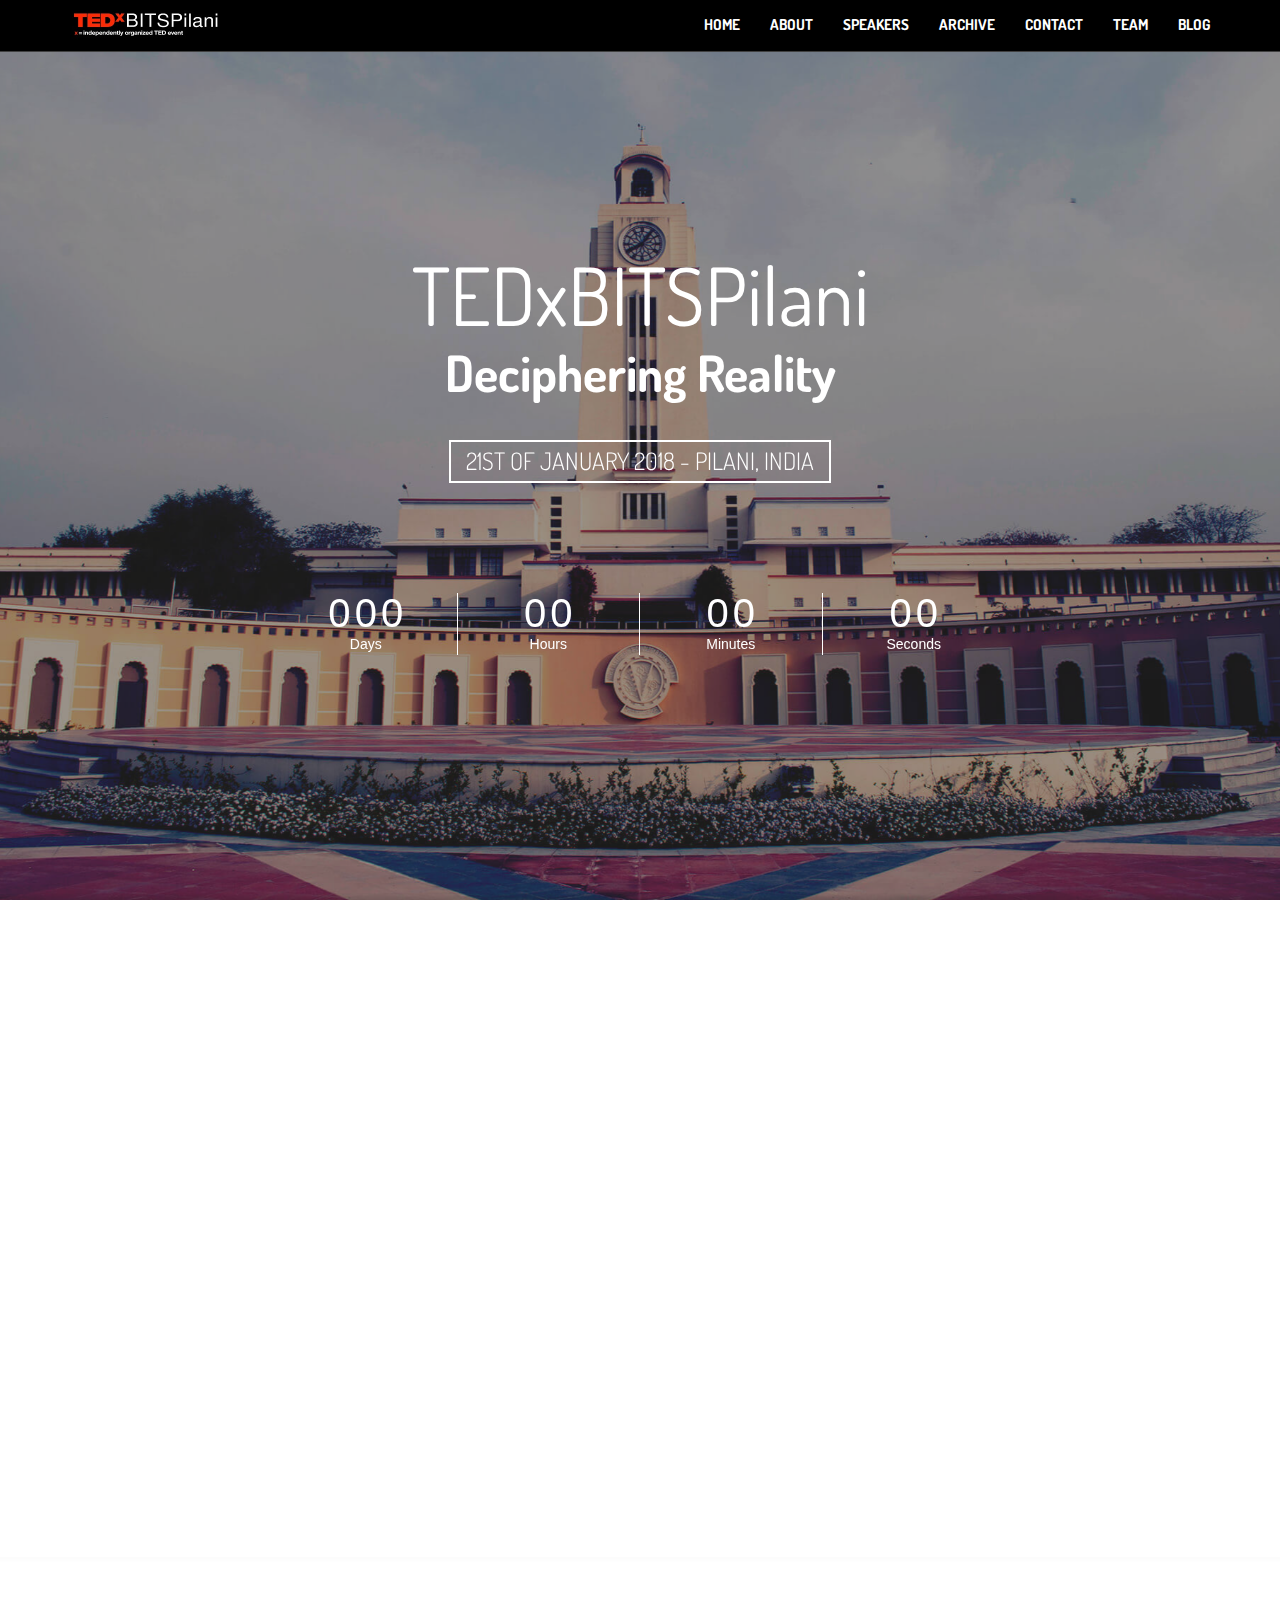
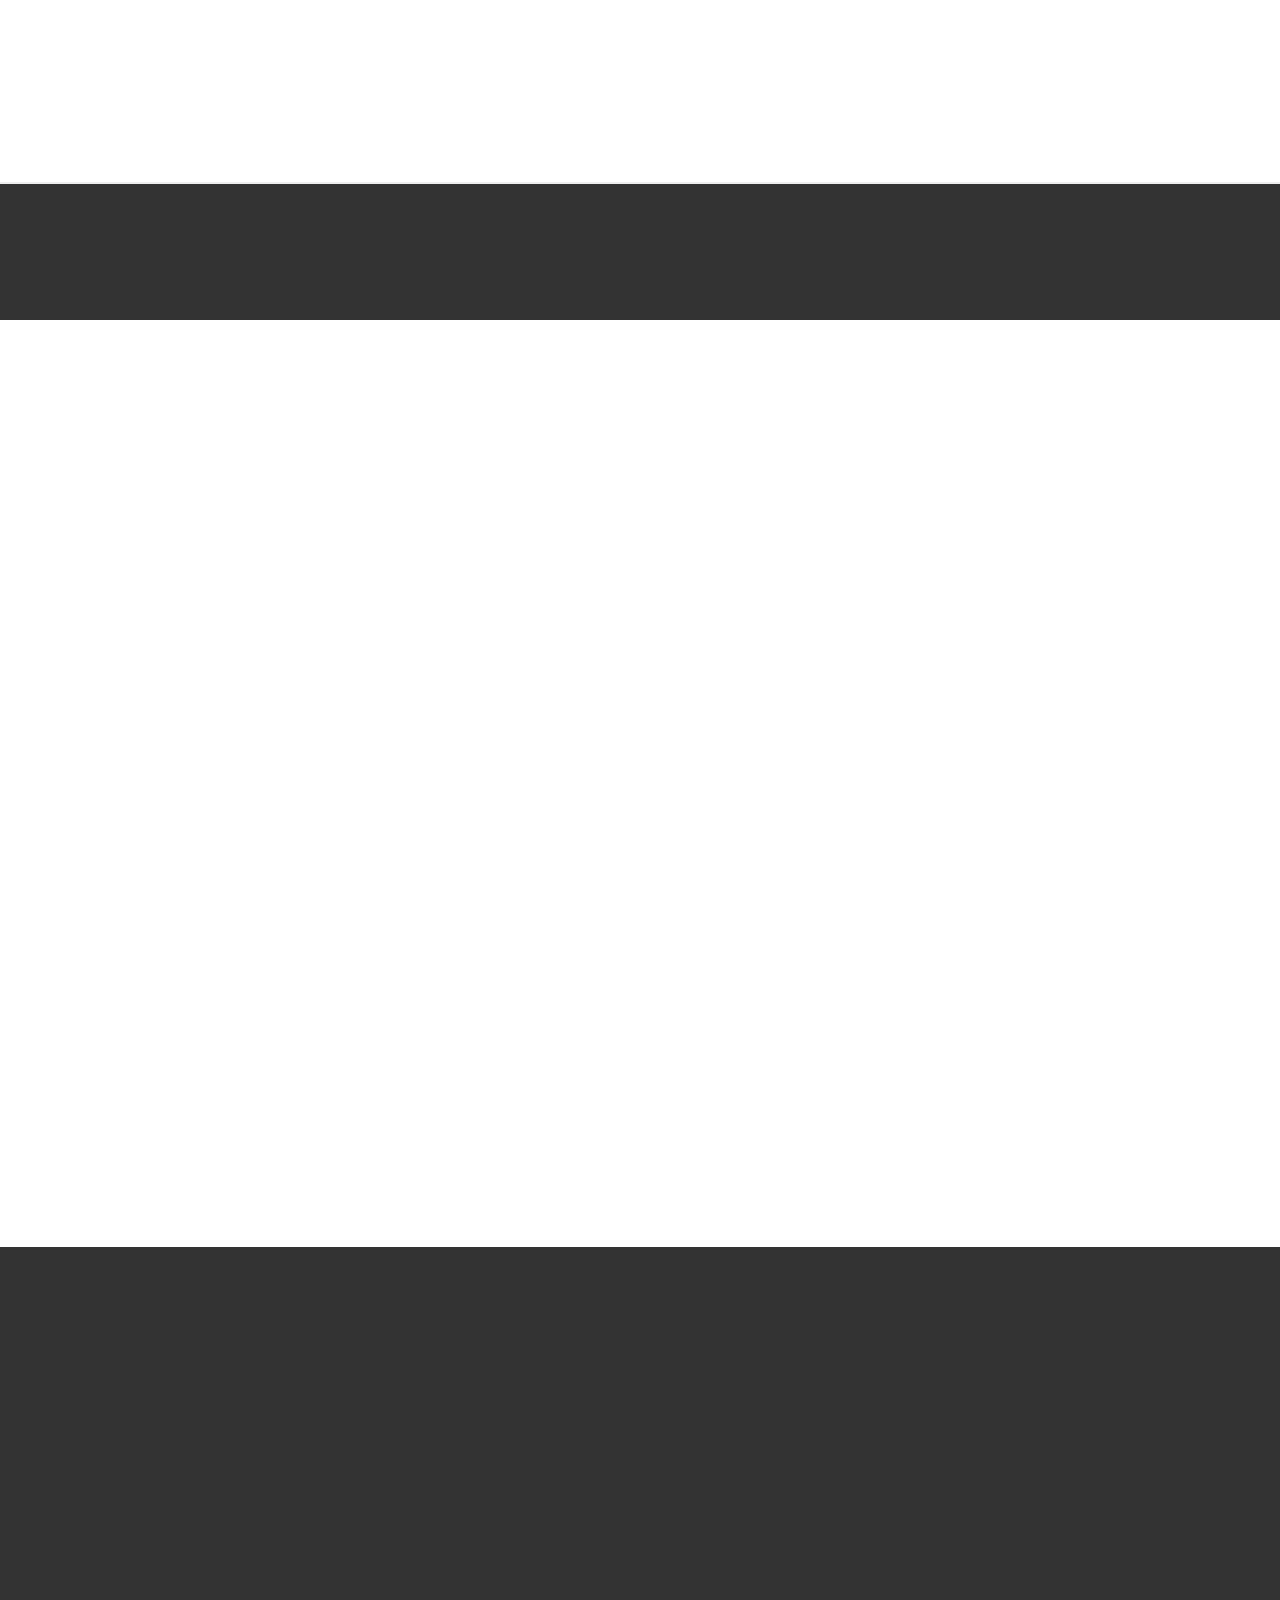
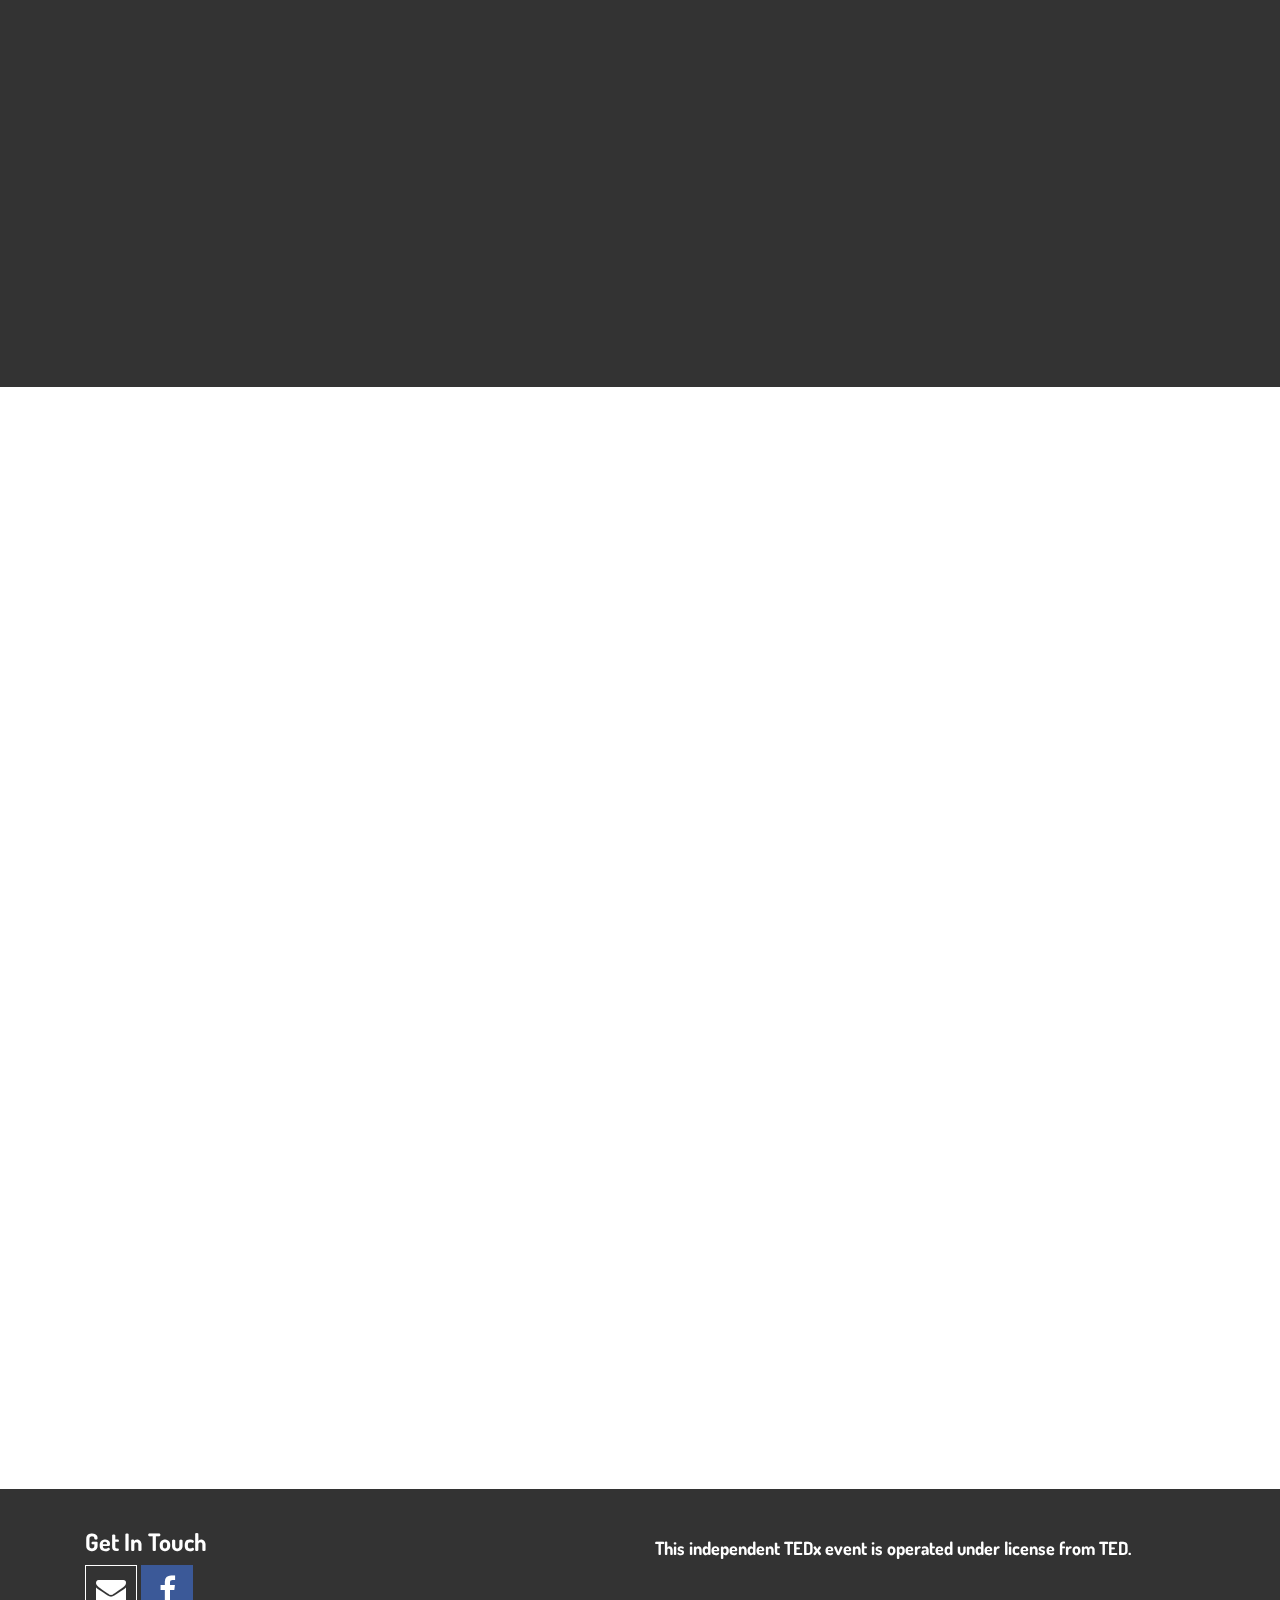
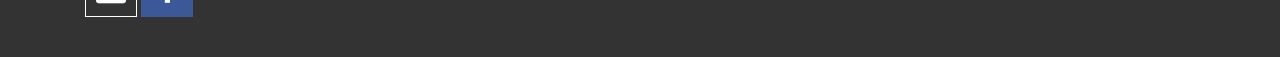
==== index.html @ f882e15c "2018" ====
<!DOCTYPE html>
<html>
<head>
    <meta charset="utf-8">
    <meta http-equiv="X-UA-Compatible" content="IE=edge">
    <title>TEDxBITSPilani</title>
    <meta name="description" content="">
    <meta name="viewport" content="width=device-width, initial-scale=1">
    <link rel="shortcut icon" href="img/favicon.ico">
    <link rel="stylesheet" href="https://maxcdn.bootstrapcdn.com/bootstrap/3.3.4/css/bootstrap.min.css">
    <link href="https://maxcdn.bootstrapcdn.com/font-awesome/4.3.0/css/font-awesome.min.css" rel="stylesheet">
    <link href='https://fonts.googleapis.com/css?family=Dosis:400,700' rel='stylesheet' type='text/css'>
    <link rel="stylesheet" type="text/css" href="css/main.css">
</head>
<body>
    <nav class="navbar navbar-inverse navbar-fixed-top">
        <div class="container">
            <div class="navbar-header">
                <button type="button" class="navbar-toggle collapsed" data-toggle="collapse" data-target="#navbar-collapse">
                    <span class="sr-only">Toggle navigation</span>
                    <span class="icon-bar"></span>
                    <span class="icon-bar"></span>
                    <span class="icon-bar"></span>
                </button>
                <a class="navbar-brand" href="#">
                    <img src="img/logo_black.jpg" alt="TEDxBITSPilani" class="logo img-responsive">
                </a>
            </div>
            <div class="collapse navbar-collapse" id="navbar-collapse">
                <ul class="nav navbar-nav navbar-right">
                    <li>
                        <a href="#home" data-scroll>HOME</a>
                    </li>
                    <li>
                        <a href="#schedule" data-scroll>ABOUT</a>
                    </li>
                    <li>
                        <a href="#speakers" data-scroll>SPEAKERS</a>
                    </li>
                    <!--<li>
                        <a href="#sponsors" data-scroll>SPONSORS</a>
                    </li>-->
                    <li>
                        <a href="#archive" data-scroll>ARCHIVE</a>
                    </li>
                    <li>
                        <a href="#contact" data-scroll>CONTACT</a>
                    </li>
                    <li>
                        <a href="#team" data-scroll>TEAM</a>
                    </li>
                    <li>
                        <a href="https://www.tedxbitspilani.com/blog/" target="_blank">BLOG</a>
                    </li>
                   <!--           Social Buttons in Nav
                    <li>
                        <a href="https://www.facebook.com/tedxbitspilani/" target="_blank">
                            <i class="fa fa-facebook"></i>
                        </a>
                    </li>
                    <li>
                        <a href="#">
                            <i class="fa fa-envelope"></i>
                        </a>
                    </li>
                    <li>
                        <a href="#">
                            <i class="fa fa-twitter"></i>
                        </a>
                    </li>
                    <li>
                        <a href="#">
                            <i class="fa fa-linkedin"></i>
                        </a>
                    </li>
                    <li>
                        <a href="#">
                            <i class="fa fa-google-plus"></i>
                        </a>
                    </li> -->
               
            </ul>
        </div>
    </div>
</nav>
<header id="home">
    <div class="background-image" style="background-image: url(img/bg.jpg);"></div>
    <div class="home-content text-center">
        <div class="container">
            <h1 class="event-name wow fadeInDown">TEDxBITSPilani</h1>
            <h2 class=" wow fadeInDown" style="font-size: 5rem">Deciphering Reality</h2>
            <h3 class="event-details wow fadeInUp">21ST OF JANUARY 2018 - PILANI, INDIA</h3>
            <div id="countdown" class="col-xs-12 col-sm-8 col-sm-offset-2 wow fadeInUp" data-wow-delay="1s" data-day="22" data-month="01" data-year="2017">
                <div class="days col-xs-3">
                    <div class="digit">0</div>
                    <div class="digit">0</div>
                    <div class="digit">0</div>
                    <span class="title">Days</span>
                </div>
                <div class="hours col-xs-3">
                    <div class="digit">0</div>
                    <div class="digit">0</div>
                    <span class="title">Hours</span>
                </div>
                <div class="minutes col-xs-3">
                    <div class="digit">0</div>
                    <div class="digit">0</div>
                    <span class="title">Minutes</span>
                </div>
                <div class="seconds col-xs-3">
                    <div class="digit">0</div>
                    <div class="digit">0</div>
                    <span class="title">Seconds</span>
                </div>
            </div>
        </div>
    </div>
</header>
<section id="schedule">
    <div class="container">
        <div class="col-sm-6">
            <h1 class="wow fadeInUp">Blank Canvas</h1>
            <p class="host-words wow fadeInUp">Life is a canvas, where shades from different palettes meet into a concrete painting. Every person&rsquo;s life was earlier a blank paper, waiting to be filled by his actions. It is this blank canvas, which allows a person to think freely about what he wants to achieve in life, how much he wants to succeed and how colourful he wants his life&rsquo;s picture to be. The whites of this paper help a person organise a channel of thoughts, an ocean of beliefs; what we believe to be &lsquo;Ideas worth Sharing&rsquo;!</p>
            </div>
            <div class="col-sm-6 wow fadeInUp">
                <div role="tabpanel">
                    <ul class="nav nav-tabs" role="tablist" id="schedule-tabs">
                        <li role="presentation" class="active">
                            <a href="#ted" aria-controls="ted" role="tab" data-toggle="tab">TED</a>
                        </li>
                        <li role="presentation">
                            <a href="#tedx" aria-controls="tedx" role="tab" data-toggle="tab">TEDx</a>
                        </li>
                        <li role="presentation">
                            <a href="#tedxbits" aria-controls="tedxbits" role="tab" data-toggle="tab">TEDxBITSPilani</a>
                        </li>
                    </ul>
                    <div class="tab-content">
                        <div role="tabpanel" class="tab-pane fade in active" id="ted">
                            <div class="schedule">
                                <p>TED is a non-profit organization devoted to Ideas worth Spreading, usually in the form of short, powerful talks (18 minutes or less) which can be described as &ldquo;the ultimate brain spa&rdquo;. TED began in 1984 as a conference where Technology, Entertainment and Design converged, and today covers almost all topics &mdash; in more than 100 languages. </p>
                                <p>TED is a nonprofit organization devoted to Ideas Worth Spreading. Started as a four-day conference in California 26 years ago, TED has grown to support those world-changing ideas with multiple initiatives. At TED, the world&rsquo;s leading thinkers and doers are asked to give the talk of their lives in 18 minutes. Talks are then made available, free, at TED.com. TED speakers have included Bill Gates, Jane Goodall, Elizabeth Gilbert, Sir Richard Branson, Benoit Mandelbrot, Philippe Starck, Ngozi Okonjo-Iweala, Isabel Allende and former UK Prime Minister Gordon Brown. Two major TED events are held each year: The TED Conference takes place every spring in Long Beach, California (along with a parallel conference, TEDActive, in Palm Springs), and TEDGlobal is held each summer in Edinburgh, Scotland.
                                </p>
                                <p>TED&rsquo;s media initiatives include TED.com, where new TEDTalks are posted daily; the new TED Conversations, enabling broad conversations among TED fans; and the Open Translation Project, which provides subtitles and interactive transcripts as well as the ability for any TEDTalk to be translated by volunteers worldwide.
                                </p>
                                <p>TED has established the annual <a target="_blank" href="https://www.ted.com/participate/ted-prize">TED Prize</a>
                                    , where exceptional individuals with a wish to change the world are given the opportunity to put their wishes into action; TEDx, which offers individuals or groups a way to host local, self-organized events around the world; and the TED Fellows program, helping world-changing innovators from around the globe to become part of the TED community and, with its help, amplify the impact of their remarkable projects and activities.
                                </p>
                                <p>
                                    For information about TED&rsquo;s upcoming conferences, visit <a target="_blank" href="http://www.ted.com/registration">TED</a>
                                </p>
                                <p>
                                    Follow TED on Twitter at <a target="_blank" href="http://twitter.com/TEDTalks">Twitter</a>
                                    , or on Facebook at <a target="_blank" href="http://www.facebook.com/TED">Facebook</a>
                                </p>
                            </div>
                        </div>
                        <div role="tabpanel" class="tab-pane fade" id="tedx">
                            <div class="schedule">
                                <p>In the spirit of ideas worth spreading, TEDx is a program of local, self-organized events that bring people together to share a TED-like experience. At a TEDx event, TEDTalks video and live speakers combine to spark deep discussion and connection in a small group. These local, self-organized events are branded TEDx, where x = independently organized TED event. The TED Conference provides general guidance for the TEDx program, but individual TEDx events are self-organized. </p>
                                <p>TEDx was created in the spirit of TED's mission, "ideas worth spreading." It supports independent organizers who want to create a TED-like event in their own community. These local, self-organized events are branded TEDx, where x = independently organized TED event.
                                </p>
                                <p>At TEDx events, a screening of TED Talks videos &mdash; or a combination of live presenters and TED Talks videos &mdash; sparks deep conversation and connections at the local level. TEDx events are planned and coordinated independently, under a free license granted by TED.
                                </p>
                                <p>TEDx events are non-profit, but may use an admission fee or commercial sponsorship to cover costs. Similarly, speakers are not paid. They must also relinquish the copyrights to their materials, which TED may edit and distribute under a Creative Commons license.
                                </p>
                            </div>
                        </div>
                        <div role="tabpanel" class="tab-pane fade" id="tedxbits">
                            <div class="schedule">
                                <p>TEDxBITSPilani is an event that aims to broadcast and organize numerous TED talks at BITS Pilani. The event aims at celebrating the mission of TED &ndash; &lsquo;Ideas worth Spreading&rsquo; at Pilani campus of BITS Pilani. We believe ideas have the power to change attitudes, lives and ultimately, the world.
                                </p>
                                <p>The Birla Institute of Technology &amp;Science, BITS Pilani is an all-India Institute for higher education. The primary motive of BITS is to "train young men and women able and eager to create and put into action such ideas, methods, techniques and information". BITS Pilani offers degrees in engineering, sciences, technology, pharmacy, management and humanities. It is widely known as the best private engineering institute of India.
                                </p>
                                <p>TEDxBITSPilani is an event that aims to broadcast and organize numerous TED talks at BITS Pilani. The event aims at celebrating the mission of TED &ndash; &lsquo;Ideas worth Spreading&rsquo; at Pilani campus of BITS Pilani. We believe ideas have the power to change attitudes, lives and ultimately, the world. We aim to provide a platform that brings together people from all walks of life under one roof.
                                </p>
                                <p>For updates regarding TEDxBITSPilani, visit us on <a href="https://www.facebook.com/tedxbitspilani/" target="_blank">Facebook</a></p>
                            </div>
                        </div>
                    </div>
                </div>
            </div>
        </div>
    </section>
    <section id="speakers" class="speakers">
        <div class="container">
            <div class="row">
                <div class="col-sm-12 text-center">
                    <h1 class="wow fadeInUp">Speakers</h1>
                </div>
            </div>
            <div class="row speakers-content">

<!--<h2 class="wow fadeInUp">To be Announced Soon</h2>-->
                
                

            </div>
        </div>
        <!-- Modal -->
        <div class="modal fade" id="speakerModal" role="dialog">
            <div class="modal-dialog">
                <!-- Modal content-->
                <div class="modal-content">
                    <div class="modal-header">
                        <button type="button" class="close" data-dismiss="modal">&times;</button>
                        <h2 class="modal-title"></h2>
                        <h4 class="modal-desg text-center"></h4>
                    </div>
                    <div class="modal-body">
                        <img class="modal-image img-responsive" src="" />
                        <p class="modal-desc"></p>
                    </div>
                    <div class="modal-footer"></div>
                </div>
            </div>
        </div>
    </section>
    <!--<section id="sponsors" class="sponsors">
        <div class="container">
            <div class="col-sm-12 text-center">
                <h1 class="wow fadeInUp">Sponsors</h1>
            </div>
            <br>
            <br>
            <div class="col-sm-10 col-sm-offset-1">
                <div class="col-sm-4 col-xs-12 supporter wow bounceIn">
                    <a href="http://www.schneider-electric.co.in/en/" target="_blank">
                        <img src="img/sponsors/se.png" alt="Schneider Electric" class="img-responsive">
                    </a>
                        <span class="col-xs-12 hidden-xs bottom-align-text">Silver Sponsor</span>
                </div>
                <div class="col-sm-4 col-xs-12 supporter wow bounceIn" data-wow-delay="0.2s">
                    <a href="http://ambergroupindia.com/" target="_blank">
                        <img src="img/sponsors/amber.png" alt="Amber Groups" class="img-responsive">
                    </a>
                        <span class="col-xs-12 hidden-xs bottom-align-text">Gold Sponsor</span>
                </div>
                <div class="col-sm-4 col-xs-12 supporter wow bounceIn" data-wow-delay="0.2s">
                    <a href="http://www.almondzglobal.com/" target="_blank">
                        <img src="img/sponsors/almondz.png" alt="Almondz Global" class="img-responsive">
                    </a>
                    <span class="col-xs-12 hidden-xs bottom-align-text">Silver Sponsor</span>
                </div>
                <div class="col-sm-4 col-xs-12 supporter wow bounceIn" data-wow-delay="0.2s">
                    <a href="https://www.instagram.com/candyshelves/" target="_blank">
                        <img src="img/sponsors/eyecandy.jpg" alt="Eyecandy" class="img-responsive">
                    </a>
                    <span class="col-xs-12 hidden-xs bottom-align-text">Gift Partner</span>
                </div>
                <div class="col-sm-4 col-xs-12 supporter wow bounceIn" data-wow-delay="0.2s">
                    <a href="http://www.bits-oasis.org/" target="_blank">
                        <img src="img/sponsors/outp.png" alt="Oasis, BITS Pilani" class="img-responsive">
                    </a>
                    <span class="col-xs-12 hidden-xs bottom-align-text">Outreach Partner</span>
                </div>
                <div class="col-sm-4 col-xs-12  supporter wow bounceIn" data-wow-delay="0.2s">
                    <a href="http://www.inkmar.com/" target="_blank">
                        <img src="img/sponsors/inkmar.png" alt="Econotize" class="img-responsive">
                    </a>
                    <span class="col-xs-12 hidden-xs bottom-align-text">Merchandise Partner</span>
                </div>
                <div class="col-sm-4 col-xs-12 supporter wow bounceIn" data-wow-delay="0.2s">
                    <a href="http://www.yuvaandtu.com/#Events" target="_blank">
                        <img src="img/sponsors/yuvaan.jpg" alt="Yuvaan" class="img-responsive">
                    </a>
                    <span class="col-xs-12 hidden-xs bottom-align-text">Outreach Partner</span>
                </div>
                <div class="col-sm-4 col-xs-12  supporter wow bounceIn" data-wow-delay="0.2s">
                    <a href="" target="_blank">
                        <img src="img/sponsors/el.png" alt="Econotize" class="img-responsive">
                    </a>
                    <span class="col-xs-12 hidden-xs bottom-align-text">Outreach Partner</span>
                </div>
                <div class="col-sm-4 col-xs-12 supporter wow bounceIn" data-wow-delay="0.2s">
                    <a href="https://edurev.in/" target="_blank">
                        <img src="img/sponsors/edurev.png" alt="Edurev" class="img-responsive">
                    </a>
                    <span class="col-xs-12 hidden-xs bottom-align-text">Outreach Partner</span>
                </div>
                <div class="col-sm-4 col-sm-offset-4 col-xs-12 supporter wow bounceIn" data-wow-delay="0.2s">
                    <a href="http://dubeat.com/" target="_blank">
                        <img src="img/sponsors/dubeat.png" alt="Edurev" class="img-responsive">
                    </a>
                    <span class="col-xs-12 hidden-xs bottom-align-text">Online Media Partner</span>
                </div>
            </div>
            <h4 class="text-center col-xs-12 wow fadeInUp">
                Interested in becoming sponsor? <a href="#contact" data-scroll>Get in touch</a>
            </h4>
        </div>
    </section>-->
    <section id="archive" class="archive">
        <div class="archive-header">
            <div class="container">
                <div class="row">
                    <div class="col-sm-12 text-center">
                        <h1 class="wow fadeInUp">Archive - TEDxBITSPilani 2016</h1>
                    </div>
                </div>
            </div>
        </div>
        <div class="container">
            <div class="row archive-box wow fadeInUp">
                <div role="tabpanel">
                    <ul class="nav nav-tabs" role="tablist" id="schedule-tabs">
                        <li role="presentation" class="active">
                            <a href="#py-speakers" aria-controls="py-speakers" role="tab" data-toggle="tab">Speakers</a>
                        </li>
                        <li role="presentation">
                            <a href="#py-sponsors" aria-controls="py-sponsors" role="tab" data-toggle="tab">Sponsors</a>
                        </li>
                        <li role="presentation">
                            <a href="#py-gallery" aria-controls="py-gallery" role="tab" data-toggle="tab">Gallery</a>
                        </li>
                    </ul>
                    <div class="tab-content">
                        <div role="tabpanel" class="tab-pane fade in active" id="py-speakers">
                            <div class="schedule">
                                <div class="row py-speakers">
                                    <div class="col-sm-2 col-sm-offset-1">
                                        <div class="py-speakers-box-img wow zoomIn">
                                            <img class="img-responsive" src="img/archive/1.jpg">
                                        </div>
                                        <h4>Dr Isher Alluhwalia</h4>
                                        <div class="py-speakers-box-content">
                                            Economist<br>
                                            Writer
                                        </div>
                                    </div>
                                    <div class="col-sm-2">
                                        <div class="py-speakers-box-img wow zoomIn">
                                            <img src="img/archive/2.jpg" class="img-responsive">
                                        </div>
                                        <h4>Samay Kohli</h4>
                                        <div class="py-speakers-box-content">
                                            CEO, Grey Orange<br>
                                            Robotics
                                        </div>
                                    </div>
                                    <div class="col-sm-2">
                                        <div class="py-speakers-box-img wow zoomIn">
                                            <img src="img/archive/3.jpg" class="img-responsive">
                                        </div>
                                        <h4>Anuradha Prabhudesai</h4>
                                        <div class="py-speakers-box-content">
                                            Founder Lakshya<br>
                                        </div>
                                    </div>
                                    <div class="col-sm-2">
                                        <div class="py-speakers-box-img wow zoomIn">
                                            <img src="img/archive/4.png" class="img-responsive">
                                        </div>
                                        <h4>Anand Bansode</h4>
                                        <div class="py-speakers-box-content">
                                            Mountaineer<br>
                                            Social Worker
                                        </div>
                                    </div>
                                    <div class="col-sm-2">
                                        <div class="py-speakers-box-img wow zoomIn">
                                            <img src="img/archive/5.jpg" class="img-responsive">
                                        </div>
                                        <h4>Mani Shankar</h4>
                                        <div class="py-speakers-box-content">
                                            Acclaimed Director<br>
                                        </div>
                                    </div>
                                </div>
                                <div class="row py-speakers">
                                    <div class="col-sm-2 col-sm-offset-2">
                                        <div class="py-speakers-box-img wow zoomIn">
                                            <img src="img/archive/6.jpg" class="img-responsive">
                                        </div>
                                        <h4>Kavita Kapoor</h4>
                                        <div class="py-speakers-box-content">
                                            Philanthropist<br>
                                            Software Designer
                                        </div>
                                    </div>
                                    <div class="col-sm-2">
                                        <div class="py-speakers-box-img wow zoomIn">
                                            <img src="img/archive/7.jpg" class="img-responsive">
                                        </div>
                                        <h4>Anil Sinha</h4>
                                        <div class="py-speakers-box-content">
                                            Renowned Designer<br>
                                            Veteran Educator
                                        </div>
                                    </div>
                                    <div class="col-sm-2">
                                        <div class="py-speakers-box-img wow zoomIn">
                                            <img src="img/archive/9.jpg" class="img-responsive">
                                        </div>
                                        <h4>Rita Aggarwal</h4>
                                        <div class="py-speakers-box-content">
                                            Social Worker<br>
                                            Pysche Expert
                                        </div>
                                    </div>
                                    <div class="col-sm-2">
                                        <div class="py-speakers-box-img wow zoomIn">
                                            <img src="img/archive/10.jpg" class="img-responsive">
                                        </div>
                                        <h4>Krishnan Ganesh</h4>
                                        <div class="py-speakers-box-content">
                                            Serial Entrepreneur<br>
                                            turned Investor
                                        </div>
                                    </div>
                                </div>
                            </div>
                        </div>
                        <div role="tabpanel" class="tab-pane fade" id="py-sponsors">
                            <div class="schedule">
                                <div class="row py-sponsors">
                                    <div class="col-sm-4 col-sm-offset-2">
                                        <div class="py-sponsors-box-img">
                                            <img src="img/archive/Amul.jpg" class="img-responsive">
                                        </div>
                                        <h4>Title Sponsor</h4>
                                    </div>
                                    <div class="col-sm-4">
                                        <div class="py-sponsors-box-img">
                                            <img src="img/archive/isobar.png" class="img-responsive" style="width:230px">
                                        </div>
                                        <h4>Co-Title Sponsor</h4>
                                    </div>
                                </div>
                                <div class="row py-sponsors">
                                    <div class="col-sm-4">
                                        <div class="py-sponsors-box-img">
                                            <img src="img/archive/bitsaa.jpg" class="img-responsive">
                                        </div>
                                        <h4>Gold Sponsor</h4>
                                    </div>
                                    <div class="col-sm-4">
                                        <div class="py-sponsors-box-img">
                                            <img src="img/archive/luminous.jpg" class="img-responsive">
                                        </div>
                                        <h4>Silver Sponsor</h4>
                                    </div>
                                    <div class="col-sm-4">
                                        <div class="py-sponsors-box-img">
                                            <img src="img/archive/gigawatt.png" class="img-responsive">
                                        </div>
                                        <h4>Bronze Sponsor</h4>
                                    </div>
                                </div>
                            </div>
                        </div>
                        <div role="tabpanel" class="tab-pane fade" id="py-gallery">
                            <div class="container py-gallery">
                                <div id="imgSlider" class="carousel slide" data-ride="carousel">
                                    <ol class="carousel-indicators">
                                        <li data-target="#imgSlider" data-slide-to="0" class="active"></li>
                                        <li data-target="#imgSlider" data-slide-to="1"></li>
                                        <li data-target="#imgSlider" data-slide-to="2"></li>
                                        <li data-target="#imgSlider" data-slide-to="3"></li>
                                        <li data-target="#imgSlider" data-slide-to="4"></li>
                                        <li data-target="#imgSlider" data-slide-to="5"></li>
                                        <li data-target="#imgSlider" data-slide-to="6"></li>
                                        <li data-target="#imgSlider" data-slide-to="7"></li>
                                    </ol>
                                    <div class="carousel-inner" role="listbox">
                                        
                                    </div>
                                    <a class="left carousel-control" href="#imgSlider" role="button" data-slide="prev">
                                        <span class="glyphicon glyphicon-chevron-left" aria-hidden="true"></span>
                                        <span class="sr-only">Previous</span>
                                    </a>
                                    <a class="right carousel-control" href="#imgSlider" role="button" data-slide="next">
                                        <span class="glyphicon glyphicon-chevron-right" aria-hidden="true"></span>
                                        <span class="sr-only">Next</span>
                                    </a>
                                </div>
                            </div>
                        </div>
                    </div>
                </div>
            </div>
        </div>
    </section>
    <section id="contact" class="contact">
        <div class="container">
            <div class="col-sm-12">
                <h1 class="wow fadeInUp">Contact</h1>
                <br>
            </div>
            <form>
                <div class="col-sm-6">
                    <div class="form-group wow fadeInUp">
                        <input type="text" class="form-control" name="name" placeholder="Name" id="cname" required>
                    </div>
                    <div class="form-group wow fadeInUp">
                        <input type="email" class="form-control" name="email" placeholder="Email" id="cemail" required>
                    </div>
                    <div class="form-group wow fadeInUp">
                        <input type="tel" class="form-control" name="phone" placeholder="Phone" id="cno" required>
                    </div>
                    <div class="form-group wow fadeInUp">
                        <textarea class="form-control" name="message" placeholder="Message" rows="5" id="cmessage" required></textarea>
                    </div>
                    <button type="button" class="form-group btn btn-default wow fadeInUp" id="submitButton">
                        SUBMIT <i class="fa fa-paper-plane-o"></i>
                    </button>
                    <div class="form-group">
                        <div class="alert alert-success">
                            <strong>Success!</strong> Thank You!
                        </div>
                        <div class="alert alert-info">
                            <strong>Alert!</strong> Fields can't be empty.
                        </div>
                        <div class="alert alert-warning">
                            <strong>Error!</strong> Some error occured. Please try again.
                        </div>
                    </div>
                    <div class="form-group wow fadeInUp">
                        <i class="fa fa-phone"></i> or Call Us: +91 9717168532
                    </div>
                </div>
            </form>
        </div>
        <div class="event-map wow fadeIn" data-latitude="28.3639812" data-longitude="75.586978">
            <div class="info text-center wow bounceIn">
                <h3>BITS Pilani - Pilani Campus</h3>
                <p>
                    Vidya Vihar, Pilani Road<br>Pilani, Rajasthan 333031
                </p>
            </div>
            <div id="map" class="map"></div>
        </div>
    </section>
    <section id="team" class="team">
        <div class="container">
            <div class="row">
                <div class="col-sm-12 text-center">
                    <h1 class="wow fadeInUp">Team</h1>
                </div>
            </div>
            <div class="row">
                <div class="col-sm-4">
                    <div class="col-xs-12 team-box text-center wow fadeInUp">
                        <div class="team-box-img">
                            <img class="img-responsive" src="img/team/prerna.jpg">
                        </div>
                        <h3>Prerna Bhatia</h3>
                        <div class="team-box-content">
                            Licensee<br>
                            Email: prgbhatia7396@gmail.com<br>
                            Phone: +91 7073506131
                        </div>
                    </div>
                </div>
                <div class="col-sm-4">
                    <div class="col-xs-12 team-box text-center wow fadeInUp">
                        <div class="team-box-img">
                            <img class="img-responsive" src="img/team/aditi.jpg">
                        </div>
                        <h3>Aditi Sinha</h3>
                        <div class="team-box-content">
                            Co Organizer<br>
                            Email: sinha.aditi1002@gmail.com<br>
                            Phone: +91 9928086877
                        </div>
                    </div>
                </div>
                <div class="col-sm-4">
                    <div class="col-xs-12 team-box text-center wow fadeInUp">
                        <div class="team-box-img">
                            <img class="img-responsive" src="img/team/amrit.jpg">
                        </div>
                        <h3>Amrit Kochar</h3>
                        <div class="team-box-content">
                            Co Organizer<br>
                            Email: amritkochar.007@gmail.com<br>
                            Phone: +91 9928998920
                        </div>
                    </div>
                </div>
                <div class="col-sm-3">
                    <div class="col-xs-12 team-box text-center wow fadeInUp">
                        <div class="team-box-img">
                            <img class="img-responsive" src="img/team/ajit.jpg">
                        </div>
                        <h3>Ajit Pol</h3>
                        <div class="team-box-content">
                            Curation Head<br>
                            Email: ajit.p.pol@gmail.com<br>
                            Phone: +91 9929957132
                        </div>
                    </div>
                </div>
                <div class="col-sm-3">
                    <div class="col-xs-12 team-box text-center wow fadeInUp">
                        <div class="team-box-img">
                            <img class="img-responsive" src="img/team/haroon.jpg">
                        </div>
                        <h3>Haroon Faisal</h3>
                        <div class="team-box-content">
                            Logistics Head<br>
                            Email: 19haroon96@gmail.com<br>
                            Phone: +91 9828623003
                        </div>
                    </div>
                </div>
                <div class="col-sm-3">
                    <div class="col-xs-12 team-box text-center wow fadeInUp">
                        <div class="team-box-img">
                            <img class="img-responsive" src="img/team/shivesh.jpg">
                        </div>
                        <h3>Shivesh Ganju</h3>
                        <div class="team-box-content">
                            Sponsorship Head<br>
                            Email: shiveshganju@gmail.com<br>
                            Phone: +91 9958819931
                        </div>
                    </div>
                </div>
                <div class="col-sm-3">
                    <div class="col-xs-12 team-box text-center wow fadeInUp">
                        <div class="team-box-img">
                            <img class="img-responsive" src="img/team/shrikant.jpg">
                        </div>
                        <h3>Shrikant Khandelwal</h3>
                        <div class="team-box-content">
                            Design Head<br>
                            Email: skkhandelwal29@gmail.com<br>
                            Phone: +91 9075466683
                        </div>
                    </div>
                </div>
            </div>
        </div>
    </section>
    <footer>
        <div class="container">
            <!-- <div class="col-sm-6">
                <form class="form-inline" action="#">
                    <h3>Get Our Newsletter</h3>
                    <div class="input-group">
                        <input type="email" class="form-control" placeholder="Enter email" required>
                        <span class="input-group-btn">
                            <button type="submit" class="btn btn-default">
                                SUBSCRIBE <i class="fa fa-paper-plane-o"></i>
                            </button>
                        </span>
                    </div>
                </form>
                <br>
                <br>
            </div> -->
            <div class="col-xs-6">
                <h3>Get In Touch</h3>
                <a href="mailto:bitspilanitedx@gmail.com" class="social-btn mail">
                    <i class="fa fa-envelope"></i>
                </a>
                <a href="https://www.facebook.com/tedxbitspilani/" target="_blank" class="social-btn facebook">
                    <i class="fa fa-facebook"></i>
                </a>
                <!-- <a href="#" class="social-btn twitter">
                    <i class="fa fa-twitter"></i>
                </a>
                <a href="#" class="social-btn linkedin">
                    <i class="fa fa-linkedin"></i>
                </a>
                <a href="#" class="social-btn google-plus">
                    <i class="fa fa-google-plus"></i>
                </a>
                <a href="#home" class="social-btn pull-right" data-scroll>
                    <i class="fa fa-angle-up"></i>
                </a> -->
            </div>
            <div class="col-xs-6">
                <h4>This independent TEDx event is operated under license from TED.</h4>
            </div>
        </div>
    </footer>
    <script src="https://ajax.googleapis.com/ajax/libs/jquery/1.11.1/jquery.min.js"></script>
    <script src="https://maxcdn.bootstrapcdn.com/bootstrap/3.3.4/js/bootstrap.min.js"></script>
    <script src="https://maps.googleapis.com/maps/api/js?key=AIzaSyC8A2DJdb7lPHIZPrsNeD5KYRvpjnxVB7o"  type="text/javascript"></script>
    <script src="https://www.gstatic.com/firebasejs/3.5.3/firebase.js"></script>
    <script src="js/main.js"></script>
    <script>
        (function(i,s,o,g,r,a,m){i['GoogleAnalyticsObject']=r;i[r]=i[r]||function(){
            (i[r].q=i[r].q||[]).push(arguments)},i[r].l=1*new Date();a=s.createElement(o),
            m=s.getElementsByTagName(o)[0];a.async=1;a.src=g;m.parentNode.insertBefore(a,m)
        })(window,document,'script','https://www.google-analytics.com/analytics.js','ga');

        ga('create', 'UA-66187998-1', 'auto');
        ga('send', 'pageview');
    </script>
</body>
</html>
---- css/main.css ----
.animated {
    -webkit-animation-duration: 1s;
    animation-duration: 1s;
    -webkit-animation-fill-mode: both;
    animation-fill-mode: both
}

.animated.infinite {
    -webkit-animation-iteration-count: infinite;
    animation-iteration-count: infinite
}

.animated.hinge {
    -webkit-animation-duration: 2s;
    animation-duration: 2s
}

@-webkit-keyframes bounce {
    0%, 100%, 20%, 53%, 80% {
        -webkit-transition-timing-function: cubic-bezier(.215, .61, .355, 1);
        transition-timing-function: cubic-bezier(.215, .61, .355, 1);
        -webkit-transform: translate3d(0, 0, 0);
        transform: translate3d(0, 0, 0)
    }

    40%, 43% {
        -webkit-transition-timing-function: cubic-bezier(.755, .050, .855, .060);
        transition-timing-function: cubic-bezier(.755, .050, .855, .060);
        -webkit-transform: translate3d(0, -30px, 0);
        transform: translate3d(0, -30px, 0)
    }

    70% {
        -webkit-transition-timing-function: cubic-bezier(.755, .050, .855, .060);
        transition-timing-function: cubic-bezier(.755, .050, .855, .060);
        -webkit-transform: translate3d(0, -15px, 0);
        transform: translate3d(0, -15px, 0)
    }

    90% {
        -webkit-transform: translate3d(0, -4px, 0);
        transform: translate3d(0, -4px, 0)
    }
}

@keyframes bounce {
    0%, 100%, 20%, 53%, 80% {
        -webkit-transition-timing-function: cubic-bezier(.215, .61, .355, 1);
        transition-timing-function: cubic-bezier(.215, .61, .355, 1);
        -webkit-transform: translate3d(0, 0, 0);
        transform: translate3d(0, 0, 0)
    }

    40%, 43% {
        -webkit-transition-timing-function: cubic-bezier(.755, .050, .855, .060);
        transition-timing-function: cubic-bezier(.755, .050, .855, .060);
        -webkit-transform: translate3d(0, -30px, 0);
        transform: translate3d(0, -30px, 0)
    }

    70% {
        -webkit-transition-timing-function: cubic-bezier(.755, .050, .855, .060);
        transition-timing-function: cubic-bezier(.755, .050, .855, .060);
        -webkit-transform: translate3d(0, -15px, 0);
        transform: translate3d(0, -15px, 0)
    }

    90% {
        -webkit-transform: translate3d(0, -4px, 0);
        transform: translate3d(0, -4px, 0)
    }
}

.bounce {
    -webkit-animation-name: bounce;
    animation-name: bounce;
    -webkit-transform-origin: center bottom;
    -ms-transform-origin: center bottom;
    transform-origin: center bottom
}

@-webkit-keyframes flash {
    0%, 100%, 50% {
        opacity: 1
    }

    25%, 75% {
        opacity: 0
    }
}

@keyframes flash {
    0%, 100%, 50% {
        opacity: 1
    }

    25%, 75% {
        opacity: 0
    }
}

.flash {
    -webkit-animation-name: flash;
    animation-name: flash
}

@-webkit-keyframes pulse {
    0% {
        -webkit-transform: scale3d(1, 1, 1);
        transform: scale3d(1, 1, 1)
    }

    50% {
        -webkit-transform: scale3d(1.05, 1.05, 1.05);
        transform: scale3d(1.05, 1.05, 1.05)
    }

    100% {
        -webkit-transform: scale3d(1, 1, 1);
        transform: scale3d(1, 1, 1)
    }
}

@keyframes pulse {
    0% {
        -webkit-transform: scale3d(1, 1, 1);
        transform: scale3d(1, 1, 1)
    }

    50% {
        -webkit-transform: scale3d(1.05, 1.05, 1.05);
        transform: scale3d(1.05, 1.05, 1.05)
    }

    100% {
        -webkit-transform: scale3d(1, 1, 1);
        transform: scale3d(1, 1, 1)
    }
}

.pulse {
    -webkit-animation-name: pulse;
    animation-name: pulse
}

@-webkit-keyframes rubberBand {
    0% {
        -webkit-transform: scale3d(1, 1, 1);
        transform: scale3d(1, 1, 1)
    }

    30% {
        -webkit-transform: scale3d(1.25, .75, 1);
        transform: scale3d(1.25, .75, 1)
    }

    40% {
        -webkit-transform: scale3d(.75, 1.25, 1);
        transform: scale3d(.75, 1.25, 1)
    }

    50% {
        -webkit-transform: scale3d(1.15, .85, 1);
        transform: scale3d(1.15, .85, 1)
    }

    65% {
        -webkit-transform: scale3d(.95, 1.05, 1);
        transform: scale3d(.95, 1.05, 1)
    }

    75% {
        -webkit-transform: scale3d(1.05, .95, 1);
        transform: scale3d(1.05, .95, 1)
    }

    100% {
        -webkit-transform: scale3d(1, 1, 1);
        transform: scale3d(1, 1, 1)
    }
}

@keyframes rubberBand {
    0% {
        -webkit-transform: scale3d(1, 1, 1);
        transform: scale3d(1, 1, 1)
    }

    30% {
        -webkit-transform: scale3d(1.25, .75, 1);
        transform: scale3d(1.25, .75, 1)
    }

    40% {
        -webkit-transform: scale3d(.75, 1.25, 1);
        transform: scale3d(.75, 1.25, 1)
    }

    50% {
        -webkit-transform: scale3d(1.15, .85, 1);
        transform: scale3d(1.15, .85, 1)
    }

    65% {
        -webkit-transform: scale3d(.95, 1.05, 1);
        transform: scale3d(.95, 1.05, 1)
    }

    75% {
        -webkit-transform: scale3d(1.05, .95, 1);
        transform: scale3d(1.05, .95, 1)
    }

    100% {
        -webkit-transform: scale3d(1, 1, 1);
        transform: scale3d(1, 1, 1)
    }
}

.rubberBand {
    -webkit-animation-name: rubberBand;
    animation-name: rubberBand
}

@-webkit-keyframes shake {
    0%, 100% {
        -webkit-transform: translate3d(0, 0, 0);
        transform: translate3d(0, 0, 0)
    }

    10%, 30%, 50%, 70%, 90% {
        -webkit-transform: translate3d(-10px, 0, 0);
        transform: translate3d(-10px, 0, 0)
    }

    20%, 40%, 60%, 80% {
        -webkit-transform: translate3d(10px, 0, 0);
        transform: translate3d(10px, 0, 0)
    }
}

@keyframes shake {
    0%, 100% {
        -webkit-transform: translate3d(0, 0, 0);
        transform: translate3d(0, 0, 0)
    }

    10%, 30%, 50%, 70%, 90% {
        -webkit-transform: translate3d(-10px, 0, 0);
        transform: translate3d(-10px, 0, 0)
    }

    20%, 40%, 60%, 80% {
        -webkit-transform: translate3d(10px, 0, 0);
        transform: translate3d(10px, 0, 0)
    }
}

.shake {
    -webkit-animation-name: shake;
    animation-name: shake
}

@-webkit-keyframes swing {
    20% {
        -webkit-transform: rotate3d(0, 0, 1, 15deg);
        transform: rotate3d(0, 0, 1, 15deg)
    }

    40% {
        -webkit-transform: rotate3d(0, 0, 1, -10deg);
        transform: rotate3d(0, 0, 1, -10deg)
    }

    60% {
        -webkit-transform: rotate3d(0, 0, 1, 5deg);
        transform: rotate3d(0, 0, 1, 5deg)
    }

    80% {
        -webkit-transform: rotate3d(0, 0, 1, -5deg);
        transform: rotate3d(0, 0, 1, -5deg)
    }

    100% {
        -webkit-transform: rotate3d(0, 0, 1, 0deg);
        transform: rotate3d(0, 0, 1, 0deg)
    }
}

@keyframes swing {
    20% {
        -webkit-transform: rotate3d(0, 0, 1, 15deg);
        transform: rotate3d(0, 0, 1, 15deg)
    }

    40% {
        -webkit-transform: rotate3d(0, 0, 1, -10deg);
        transform: rotate3d(0, 0, 1, -10deg)
    }

    60% {
        -webkit-transform: rotate3d(0, 0, 1, 5deg);
        transform: rotate3d(0, 0, 1, 5deg)
    }

    80% {
        -webkit-transform: rotate3d(0, 0, 1, -5deg);
        transform: rotate3d(0, 0, 1, -5deg)
    }

    100% {
        -webkit-transform: rotate3d(0, 0, 1, 0deg);
        transform: rotate3d(0, 0, 1, 0deg)
    }
}

.swing {
    -webkit-transform-origin: top center;
    -ms-transform-origin: top center;
    transform-origin: top center;
    -webkit-animation-name: swing;
    animation-name: swing
}

@-webkit-keyframes tada {
    0% {
        -webkit-transform: scale3d(1, 1, 1);
        transform: scale3d(1, 1, 1)
    }

    10%, 20% {
        -webkit-transform: scale3d(.9, .9, .9) rotate3d(0, 0, 1, -3deg);
        transform: scale3d(.9, .9, .9) rotate3d(0, 0, 1, -3deg)
    }

    30%, 50%, 70%, 90% {
        -webkit-transform: scale3d(1.1, 1.1, 1.1) rotate3d(0, 0, 1, 3deg);
        transform: scale3d(1.1, 1.1, 1.1) rotate3d(0, 0, 1, 3deg)
    }

    40%, 60%, 80% {
        -webkit-transform: scale3d(1.1, 1.1, 1.1) rotate3d(0, 0, 1, -3deg);
        transform: scale3d(1.1, 1.1, 1.1) rotate3d(0, 0, 1, -3deg)
    }

    100% {
        -webkit-transform: scale3d(1, 1, 1);
        transform: scale3d(1, 1, 1)
    }
}

@keyframes tada {
    0% {
        -webkit-transform: scale3d(1, 1, 1);
        transform: scale3d(1, 1, 1)
    }

    10%, 20% {
        -webkit-transform: scale3d(.9, .9, .9) rotate3d(0, 0, 1, -3deg);
        transform: scale3d(.9, .9, .9) rotate3d(0, 0, 1, -3deg)
    }

    30%, 50%, 70%, 90% {
        -webkit-transform: scale3d(1.1, 1.1, 1.1) rotate3d(0, 0, 1, 3deg);
        transform: scale3d(1.1, 1.1, 1.1) rotate3d(0, 0, 1, 3deg)
    }

    40%, 60%, 80% {
        -webkit-transform: scale3d(1.1, 1.1, 1.1) rotate3d(0, 0, 1, -3deg);
        transform: scale3d(1.1, 1.1, 1.1) rotate3d(0, 0, 1, -3deg)
    }

    100% {
        -webkit-transform: scale3d(1, 1, 1);
        transform: scale3d(1, 1, 1)
    }
}

.tada {
    -webkit-animation-name: tada;
    animation-name: tada
}

@-webkit-keyframes wobble {
    0% {
        -webkit-transform: none;
        transform: none
    }

    15% {
        -webkit-transform: translate3d(-25%, 0, 0) rotate3d(0, 0, 1, -5deg);
        transform: translate3d(-25%, 0, 0) rotate3d(0, 0, 1, -5deg)
    }

    30% {
        -webkit-transform: translate3d(20%, 0, 0) rotate3d(0, 0, 1, 3deg);
        transform: translate3d(20%, 0, 0) rotate3d(0, 0, 1, 3deg)
    }

    45% {
        -webkit-transform: translate3d(-15%, 0, 0) rotate3d(0, 0, 1, -3deg);
        transform: translate3d(-15%, 0, 0) rotate3d(0, 0, 1, -3deg)
    }

    60% {
        -webkit-transform: translate3d(10%, 0, 0) rotate3d(0, 0, 1, 2deg);
        transform: translate3d(10%, 0, 0) rotate3d(0, 0, 1, 2deg)
    }

    75% {
        -webkit-transform: translate3d(-5%, 0, 0) rotate3d(0, 0, 1, -1deg);
        transform: translate3d(-5%, 0, 0) rotate3d(0, 0, 1, -1deg)
    }

    100% {
        -webkit-transform: none;
        transform: none
    }
}

@keyframes wobble {
    0% {
        -webkit-transform: none;
        transform: none
    }

    15% {
        -webkit-transform: translate3d(-25%, 0, 0) rotate3d(0, 0, 1, -5deg);
        transform: translate3d(-25%, 0, 0) rotate3d(0, 0, 1, -5deg)
    }

    30% {
        -webkit-transform: translate3d(20%, 0, 0) rotate3d(0, 0, 1, 3deg);
        transform: translate3d(20%, 0, 0) rotate3d(0, 0, 1, 3deg)
    }

    45% {
        -webkit-transform: translate3d(-15%, 0, 0) rotate3d(0, 0, 1, -3deg);
        transform: translate3d(-15%, 0, 0) rotate3d(0, 0, 1, -3deg)
    }

    60% {
        -webkit-transform: translate3d(10%, 0, 0) rotate3d(0, 0, 1, 2deg);
        transform: translate3d(10%, 0, 0) rotate3d(0, 0, 1, 2deg)
    }

    75% {
        -webkit-transform: translate3d(-5%, 0, 0) rotate3d(0, 0, 1, -1deg);
        transform: translate3d(-5%, 0, 0) rotate3d(0, 0, 1, -1deg)
    }

    100% {
        -webkit-transform: none;
        transform: none
    }
}

.wobble {
    -webkit-animation-name: wobble;
    animation-name: wobble
}

@-webkit-keyframes bounceIn {
    0%, 100%, 20%, 40%, 60%, 80% {
        -webkit-transition-timing-function: cubic-bezier(.215, .61, .355, 1);
        transition-timing-function: cubic-bezier(.215, .61, .355, 1)
    }

    0% {
        opacity: 0;
        -webkit-transform: scale3d(.3, .3, .3);
        transform: scale3d(.3, .3, .3)
    }

    20% {
        -webkit-transform: scale3d(1.1, 1.1, 1.1);
        transform: scale3d(1.1, 1.1, 1.1)
    }

    40% {
        -webkit-transform: scale3d(.9, .9, .9);
        transform: scale3d(.9, .9, .9)
    }

    60% {
        opacity: 1;
        -webkit-transform: scale3d(1.03, 1.03, 1.03);
        transform: scale3d(1.03, 1.03, 1.03)
    }

    80% {
        -webkit-transform: scale3d(.97, .97, .97);
        transform: scale3d(.97, .97, .97)
    }

    100% {
        opacity: 1;
        -webkit-transform: scale3d(1, 1, 1);
        transform: scale3d(1, 1, 1)
    }
}

@keyframes bounceIn {
    0%, 100%, 20%, 40%, 60%, 80% {
        -webkit-transition-timing-function: cubic-bezier(.215, .61, .355, 1);
        transition-timing-function: cubic-bezier(.215, .61, .355, 1)
    }

    0% {
        opacity: 0;
        -webkit-transform: scale3d(.3, .3, .3);
        transform: scale3d(.3, .3, .3)
    }

    20% {
        -webkit-transform: scale3d(1.1, 1.1, 1.1);
        transform: scale3d(1.1, 1.1, 1.1)
    }

    40% {
        -webkit-transform: scale3d(.9, .9, .9);
        transform: scale3d(.9, .9, .9)
    }

    60% {
        opacity: 1;
        -webkit-transform: scale3d(1.03, 1.03, 1.03);
        transform: scale3d(1.03, 1.03, 1.03)
    }

    80% {
        -webkit-transform: scale3d(.97, .97, .97);
        transform: scale3d(.97, .97, .97)
    }

    100% {
        opacity: 1;
        -webkit-transform: scale3d(1, 1, 1);
        transform: scale3d(1, 1, 1)
    }
}

.bounceIn {
    -webkit-animation-name: bounceIn;
    animation-name: bounceIn;
    -webkit-animation-duration: .75s;
    animation-duration: .75s
}

@-webkit-keyframes bounceInDown {
    0%, 100%, 60%, 75%, 90% {
        -webkit-transition-timing-function: cubic-bezier(.215, .61, .355, 1);
        transition-timing-function: cubic-bezier(.215, .61, .355, 1)
    }

    0% {
        opacity: 0;
        -webkit-transform: translate3d(0, -3000px, 0);
        transform: translate3d(0, -3000px, 0)
    }

    60% {
        opacity: 1;
        -webkit-transform: translate3d(0, 25px, 0);
        transform: translate3d(0, 25px, 0)
    }

    75% {
        -webkit-transform: translate3d(0, -10px, 0);
        transform: translate3d(0, -10px, 0)
    }

    90% {
        -webkit-transform: translate3d(0, 5px, 0);
        transform: translate3d(0, 5px, 0)
    }

    100% {
        -webkit-transform: none;
        transform: none
    }
}

@keyframes bounceInDown {
    0%, 100%, 60%, 75%, 90% {
        -webkit-transition-timing-function: cubic-bezier(.215, .61, .355, 1);
        transition-timing-function: cubic-bezier(.215, .61, .355, 1)
    }

    0% {
        opacity: 0;
        -webkit-transform: translate3d(0, -3000px, 0);
        transform: translate3d(0, -3000px, 0)
    }

    60% {
        opacity: 1;
        -webkit-transform: translate3d(0, 25px, 0);
        transform: translate3d(0, 25px, 0)
    }

    75% {
        -webkit-transform: translate3d(0, -10px, 0);
        transform: translate3d(0, -10px, 0)
    }

    90% {
        -webkit-transform: translate3d(0, 5px, 0);
        transform: translate3d(0, 5px, 0)
    }

    100% {
        -webkit-transform: none;
        transform: none
    }
}

.bounceInDown {
    -webkit-animation-name: bounceInDown;
    animation-name: bounceInDown
}

@-webkit-keyframes bounceInLeft {
    0%, 100%, 60%, 75%, 90% {
        -webkit-transition-timing-function: cubic-bezier(.215, .61, .355, 1);
        transition-timing-function: cubic-bezier(.215, .61, .355, 1)
    }

    0% {
        opacity: 0;
        -webkit-transform: translate3d(-3000px, 0, 0);
        transform: translate3d(-3000px, 0, 0)
    }

    60% {
        opacity: 1;
        -webkit-transform: translate3d(25px, 0, 0);
        transform: translate3d(25px, 0, 0)
    }

    75% {
        -webkit-transform: translate3d(-10px, 0, 0);
        transform: translate3d(-10px, 0, 0)
    }

    90% {
        -webkit-transform: translate3d(5px, 0, 0);
        transform: translate3d(5px, 0, 0)
    }

    100% {
        -webkit-transform: none;
        transform: none
    }
}

@keyframes bounceInLeft {
    0%, 100%, 60%, 75%, 90% {
        -webkit-transition-timing-function: cubic-bezier(.215, .61, .355, 1);
        transition-timing-function: cubic-bezier(.215, .61, .355, 1)
    }

    0% {
        opacity: 0;
        -webkit-transform: translate3d(-3000px, 0, 0);
        transform: translate3d(-3000px, 0, 0)
    }

    60% {
        opacity: 1;
        -webkit-transform: translate3d(25px, 0, 0);
        transform: translate3d(25px, 0, 0)
    }

    75% {
        -webkit-transform: translate3d(-10px, 0, 0);
        transform: translate3d(-10px, 0, 0)
    }

    90% {
        -webkit-transform: translate3d(5px, 0, 0);
        transform: translate3d(5px, 0, 0)
    }

    100% {
        -webkit-transform: none;
        transform: none
    }
}

.bounceInLeft {
    -webkit-animation-name: bounceInLeft;
    animation-name: bounceInLeft
}

@-webkit-keyframes bounceInRight {
    0%, 100%, 60%, 75%, 90% {
        -webkit-transition-timing-function: cubic-bezier(.215, .61, .355, 1);
        transition-timing-function: cubic-bezier(.215, .61, .355, 1)
    }

    0% {
        opacity: 0;
        -webkit-transform: translate3d(3000px, 0, 0);
        transform: translate3d(3000px, 0, 0)
    }

    60% {
        opacity: 1;
        -webkit-transform: translate3d(-25px, 0, 0);
        transform: translate3d(-25px, 0, 0)
    }

    75% {
        -webkit-transform: translate3d(10px, 0, 0);
        transform: translate3d(10px, 0, 0)
    }

    90% {
        -webkit-transform: translate3d(-5px, 0, 0);
        transform: translate3d(-5px, 0, 0)
    }

    100% {
        -webkit-transform: none;
        transform: none
    }
}

@keyframes bounceInRight {
    0%, 100%, 60%, 75%, 90% {
        -webkit-transition-timing-function: cubic-bezier(.215, .61, .355, 1);
        transition-timing-function: cubic-bezier(.215, .61, .355, 1)
    }

    0% {
        opacity: 0;
        -webkit-transform: translate3d(3000px, 0, 0);
        transform: translate3d(3000px, 0, 0)
    }

    60% {
        opacity: 1;
        -webkit-transform: translate3d(-25px, 0, 0);
        transform: translate3d(-25px, 0, 0)
    }

    75% {
        -webkit-transform: translate3d(10px, 0, 0);
        transform: translate3d(10px, 0, 0)
    }

    90% {
        -webkit-transform: translate3d(-5px, 0, 0);
        transform: translate3d(-5px, 0, 0)
    }

    100% {
        -webkit-transform: none;
        transform: none
    }
}

.bounceInRight {
    -webkit-animation-name: bounceInRight;
    animation-name: bounceInRight
}

@-webkit-keyframes bounceInUp {
    0%, 100%, 60%, 75%, 90% {
        -webkit-transition-timing-function: cubic-bezier(.215, .61, .355, 1);
        transition-timing-function: cubic-bezier(.215, .61, .355, 1)
    }

    0% {
        opacity: 0;
        -webkit-transform: translate3d(0, 3000px, 0);
        transform: translate3d(0, 3000px, 0)
    }

    60% {
        opacity: 1;
        -webkit-transform: translate3d(0, -20px, 0);
        transform: translate3d(0, -20px, 0)
    }

    75% {
        -webkit-transform: translate3d(0, 10px, 0);
        transform: translate3d(0, 10px, 0)
    }

    90% {
        -webkit-transform: translate3d(0, -5px, 0);
        transform: translate3d(0, -5px, 0)
    }

    100% {
        -webkit-transform: translate3d(0, 0, 0);
        transform: translate3d(0, 0, 0)
    }
}

@keyframes bounceInUp {
    0%, 100%, 60%, 75%, 90% {
        -webkit-transition-timing-function: cubic-bezier(.215, .61, .355, 1);
        transition-timing-function: cubic-bezier(.215, .61, .355, 1)
    }

    0% {
        opacity: 0;
        -webkit-transform: translate3d(0, 3000px, 0);
        transform: translate3d(0, 3000px, 0)
    }

    60% {
        opacity: 1;
        -webkit-transform: translate3d(0, -20px, 0);
        transform: translate3d(0, -20px, 0)
    }

    75% {
        -webkit-transform: translate3d(0, 10px, 0);
        transform: translate3d(0, 10px, 0)
    }

    90% {
        -webkit-transform: translate3d(0, -5px, 0);
        transform: translate3d(0, -5px, 0)
    }

    100% {
        -webkit-transform: translate3d(0, 0, 0);
        transform: translate3d(0, 0, 0)
    }
}

.bounceInUp {
    -webkit-animation-name: bounceInUp;
    animation-name: bounceInUp
}

@-webkit-keyframes bounceOut {
    20% {
        -webkit-transform: scale3d(.9, .9, .9);
        transform: scale3d(.9, .9, .9)
    }

    50%, 55% {
        opacity: 1;
        -webkit-transform: scale3d(1.1, 1.1, 1.1);
        transform: scale3d(1.1, 1.1, 1.1)
    }

    100% {
        opacity: 0;
        -webkit-transform: scale3d(.3, .3, .3);
        transform: scale3d(.3, .3, .3)
    }
}

@keyframes bounceOut {
    20% {
        -webkit-transform: scale3d(.9, .9, .9);
        transform: scale3d(.9, .9, .9)
    }

    50%, 55% {
        opacity: 1;
        -webkit-transform: scale3d(1.1, 1.1, 1.1);
        transform: scale3d(1.1, 1.1, 1.1)
    }

    100% {
        opacity: 0;
        -webkit-transform: scale3d(.3, .3, .3);
        transform: scale3d(.3, .3, .3)
    }
}

.bounceOut {
    -webkit-animation-name: bounceOut;
    animation-name: bounceOut;
    -webkit-animation-duration: .75s;
    animation-duration: .75s
}

@-webkit-keyframes bounceOutDown {
    20% {
        -webkit-transform: translate3d(0, 10px, 0);
        transform: translate3d(0, 10px, 0)
    }

    40%, 45% {
        opacity: 1;
        -webkit-transform: translate3d(0, -20px, 0);
        transform: translate3d(0, -20px, 0)
    }

    100% {
        opacity: 0;
        -webkit-transform: translate3d(0, 2000px, 0);
        transform: translate3d(0, 2000px, 0)
    }
}

@keyframes bounceOutDown {
    20% {
        -webkit-transform: translate3d(0, 10px, 0);
        transform: translate3d(0, 10px, 0)
    }

    40%, 45% {
        opacity: 1;
        -webkit-transform: translate3d(0, -20px, 0);
        transform: translate3d(0, -20px, 0)
    }

    100% {
        opacity: 0;
        -webkit-transform: translate3d(0, 2000px, 0);
        transform: translate3d(0, 2000px, 0)
    }
}

.bounceOutDown {
    -webkit-animation-name: bounceOutDown;
    animation-name: bounceOutDown
}

@-webkit-keyframes bounceOutLeft {
    20% {
        opacity: 1;
        -webkit-transform: translate3d(20px, 0, 0);
        transform: translate3d(20px, 0, 0)
    }

    100% {
        opacity: 0;
        -webkit-transform: translate3d(-2000px, 0, 0);
        transform: translate3d(-2000px, 0, 0)
    }
}

@keyframes bounceOutLeft {
    20% {
        opacity: 1;
        -webkit-transform: translate3d(20px, 0, 0);
        transform: translate3d(20px, 0, 0)
    }

    100% {
        opacity: 0;
        -webkit-transform: translate3d(-2000px, 0, 0);
        transform: translate3d(-2000px, 0, 0)
    }
}

.bounceOutLeft {
    -webkit-animation-name: bounceOutLeft;
    animation-name: bounceOutLeft
}

@-webkit-keyframes bounceOutRight {
    20% {
        opacity: 1;
        -webkit-transform: translate3d(-20px, 0, 0);
        transform: translate3d(-20px, 0, 0)
    }

    100% {
        opacity: 0;
        -webkit-transform: translate3d(2000px, 0, 0);
        transform: translate3d(2000px, 0, 0)
    }
}

@keyframes bounceOutRight {
    20% {
        opacity: 1;
        -webkit-transform: translate3d(-20px, 0, 0);
        transform: translate3d(-20px, 0, 0)
    }

    100% {
        opacity: 0;
        -webkit-transform: translate3d(2000px, 0, 0);
        transform: translate3d(2000px, 0, 0)
    }
}

.bounceOutRight {
    -webkit-animation-name: bounceOutRight;
    animation-name: bounceOutRight
}

@-webkit-keyframes bounceOutUp {
    20% {
        -webkit-transform: translate3d(0, -10px, 0);
        transform: translate3d(0, -10px, 0)
    }

    40%, 45% {
        opacity: 1;
        -webkit-transform: translate3d(0, 20px, 0);
        transform: translate3d(0, 20px, 0)
    }

    100% {
        opacity: 0;
        -webkit-transform: translate3d(0, -2000px, 0);
        transform: translate3d(0, -2000px, 0)
    }
}

@keyframes bounceOutUp {
    20% {
        -webkit-transform: translate3d(0, -10px, 0);
        transform: translate3d(0, -10px, 0)
    }

    40%, 45% {
        opacity: 1;
        -webkit-transform: translate3d(0, 20px, 0);
        transform: translate3d(0, 20px, 0)
    }

    100% {
        opacity: 0;
        -webkit-transform: translate3d(0, -2000px, 0);
        transform: translate3d(0, -2000px, 0)
    }
}

.bounceOutUp {
    -webkit-animation-name: bounceOutUp;
    animation-name: bounceOutUp
}

@-webkit-keyframes fadeIn {
    0% {
        opacity: 0
    }

    100% {
        opacity: 1
    }
}

@keyframes fadeIn {
    0% {
        opacity: 0
    }

    100% {
        opacity: 1
    }
}

.fadeIn {
    -webkit-animation-name: fadeIn;
    animation-name: fadeIn
}

@-webkit-keyframes fadeInDown {
    0% {
        opacity: 0;
        -webkit-transform: translate3d(0, -100%, 0);
        transform: translate3d(0, -100%, 0)
    }

    100% {
        opacity: 1;
        -webkit-transform: none;
        transform: none
    }
}

@keyframes fadeInDown {
    0% {
        opacity: 0;
        -webkit-transform: translate3d(0, -100%, 0);
        transform: translate3d(0, -100%, 0)
    }

    100% {
        opacity: 1;
        -webkit-transform: none;
        transform: none
    }
}

.fadeInDown {
    -webkit-animation-name: fadeInDown;
    animation-name: fadeInDown
}

@-webkit-keyframes fadeInDownBig {
    0% {
        opacity: 0;
        -webkit-transform: translate3d(0, -2000px, 0);
        transform: translate3d(0, -2000px, 0)
    }

    100% {
        opacity: 1;
        -webkit-transform: none;
        transform: none
    }
}

@keyframes fadeInDownBig {
    0% {
        opacity: 0;
        -webkit-transform: translate3d(0, -2000px, 0);
        transform: translate3d(0, -2000px, 0)
    }

    100% {
        opacity: 1;
        -webkit-transform: none;
        transform: none
    }
}

.fadeInDownBig {
    -webkit-animation-name: fadeInDownBig;
    animation-name: fadeInDownBig
}

@-webkit-keyframes fadeInLeft {
    0% {
        opacity: 0;
        -webkit-transform: translate3d(-100%, 0, 0);
        transform: translate3d(-100%, 0, 0)
    }

    100% {
        opacity: 1;
        -webkit-transform: none;
        transform: none
    }
}

@keyframes fadeInLeft {
    0% {
        opacity: 0;
        -webkit-transform: translate3d(-100%, 0, 0);
        transform: translate3d(-100%, 0, 0)
    }

    100% {
        opacity: 1;
        -webkit-transform: none;
        transform: none
    }
}

.fadeInLeft {
    -webkit-animation-name: fadeInLeft;
    animation-name: fadeInLeft
}

@-webkit-keyframes fadeInLeftBig {
    0% {
        opacity: 0;
        -webkit-transform: translate3d(-2000px, 0, 0);
        transform: translate3d(-2000px, 0, 0)
    }

    100% {
        opacity: 1;
        -webkit-transform: none;
        transform: none
    }
}

@keyframes fadeInLeftBig {
    0% {
        opacity: 0;
        -webkit-transform: translate3d(-2000px, 0, 0);
        transform: translate3d(-2000px, 0, 0)
    }

    100% {
        opacity: 1;
        -webkit-transform: none;
        transform: none
    }
}

.fadeInLeftBig {
    -webkit-animation-name: fadeInLeftBig;
    animation-name: fadeInLeftBig
}

@-webkit-keyframes fadeInRight {
    0% {
        opacity: 0;
        -webkit-transform: translate3d(100%, 0, 0);
        transform: translate3d(100%, 0, 0)
    }

    100% {
        opacity: 1;
        -webkit-transform: none;
        transform: none
    }
}

@keyframes fadeInRight {
    0% {
        opacity: 0;
        -webkit-transform: translate3d(100%, 0, 0);
        transform: translate3d(100%, 0, 0)
    }

    100% {
        opacity: 1;
        -webkit-transform: none;
        transform: none
    }
}

.fadeInRight {
    -webkit-animation-name: fadeInRight;
    animation-name: fadeInRight
}

@-webkit-keyframes fadeInRightBig {
    0% {
        opacity: 0;
        -webkit-transform: translate3d(2000px, 0, 0);
        transform: translate3d(2000px, 0, 0)
    }

    100% {
        opacity: 1;
        -webkit-transform: none;
        transform: none
    }
}

@keyframes fadeInRightBig {
    0% {
        opacity: 0;
        -webkit-transform: translate3d(2000px, 0, 0);
        transform: translate3d(2000px, 0, 0)
    }

    100% {
        opacity: 1;
        -webkit-transform: none;
        transform: none
    }
}

.fadeInRightBig {
    -webkit-animation-name: fadeInRightBig;
    animation-name: fadeInRightBig
}

@-webkit-keyframes fadeInUp {
    0% {
        opacity: 0;
        -webkit-transform: translate3d(0, 100%, 0);
        transform: translate3d(0, 100%, 0)
    }

    100% {
        opacity: 1;
        -webkit-transform: none;
        transform: none
    }
}

@keyframes fadeInUp {
    0% {
        opacity: 0;
        -webkit-transform: translate3d(0, 100%, 0);
        transform: translate3d(0, 100%, 0)
    }

    100% {
        opacity: 1;
        -webkit-transform: none;
        transform: none
    }
}

.fadeInUp {
    -webkit-animation-name: fadeInUp;
    animation-name: fadeInUp
}

@-webkit-keyframes fadeInUpBig {
    0% {
        opacity: 0;
        -webkit-transform: translate3d(0, 2000px, 0);
        transform: translate3d(0, 2000px, 0)
    }

    100% {
        opacity: 1;
        -webkit-transform: none;
        transform: none
    }
}

@keyframes fadeInUpBig {
    0% {
        opacity: 0;
        -webkit-transform: translate3d(0, 2000px, 0);
        transform: translate3d(0, 2000px, 0)
    }

    100% {
        opacity: 1;
        -webkit-transform: none;
        transform: none
    }
}

.fadeInUpBig {
    -webkit-animation-name: fadeInUpBig;
    animation-name: fadeInUpBig
}

@-webkit-keyframes fadeOut {
    0% {
        opacity: 1
    }

    100% {
        opacity: 0
    }
}

@keyframes fadeOut {
    0% {
        opacity: 1
    }

    100% {
        opacity: 0
    }
}

.fadeOut {
    -webkit-animation-name: fadeOut;
    animation-name: fadeOut
}

@-webkit-keyframes fadeOutDown {
    0% {
        opacity: 1
    }

    100% {
        opacity: 0;
        -webkit-transform: translate3d(0, 100%, 0);
        transform: translate3d(0, 100%, 0)
    }
}

@keyframes fadeOutDown {
    0% {
        opacity: 1
    }

    100% {
        opacity: 0;
        -webkit-transform: translate3d(0, 100%, 0);
        transform: translate3d(0, 100%, 0)
    }
}

.fadeOutDown {
    -webkit-animation-name: fadeOutDown;
    animation-name: fadeOutDown
}

@-webkit-keyframes fadeOutDownBig {
    0% {
        opacity: 1
    }

    100% {
        opacity: 0;
        -webkit-transform: translate3d(0, 2000px, 0);
        transform: translate3d(0, 2000px, 0)
    }
}

@keyframes fadeOutDownBig {
    0% {
        opacity: 1
    }

    100% {
        opacity: 0;
        -webkit-transform: translate3d(0, 2000px, 0);
        transform: translate3d(0, 2000px, 0)
    }
}

.fadeOutDownBig {
    -webkit-animation-name: fadeOutDownBig;
    animation-name: fadeOutDownBig
}

@-webkit-keyframes fadeOutLeft {
    0% {
        opacity: 1
    }

    100% {
        opacity: 0;
        -webkit-transform: translate3d(-100%, 0, 0);
        transform: translate3d(-100%, 0, 0)
    }
}

@keyframes fadeOutLeft {
    0% {
        opacity: 1
    }

    100% {
        opacity: 0;
        -webkit-transform: translate3d(-100%, 0, 0);
        transform: translate3d(-100%, 0, 0)
    }
}

.fadeOutLeft {
    -webkit-animation-name: fadeOutLeft;
    animation-name: fadeOutLeft
}

@-webkit-keyframes fadeOutLeftBig {
    0% {
        opacity: 1
    }

    100% {
        opacity: 0;
        -webkit-transform: translate3d(-2000px, 0, 0);
        transform: translate3d(-2000px, 0, 0)
    }
}

@keyframes fadeOutLeftBig {
    0% {
        opacity: 1
    }

    100% {
        opacity: 0;
        -webkit-transform: translate3d(-2000px, 0, 0);
        transform: translate3d(-2000px, 0, 0)
    }
}

.fadeOutLeftBig {
    -webkit-animation-name: fadeOutLeftBig;
    animation-name: fadeOutLeftBig
}

@-webkit-keyframes fadeOutRight {
    0% {
        opacity: 1
    }

    100% {
        opacity: 0;
        -webkit-transform: translate3d(100%, 0, 0);
        transform: translate3d(100%, 0, 0)
    }
}

@keyframes fadeOutRight {
    0% {
        opacity: 1
    }

    100% {
        opacity: 0;
        -webkit-transform: translate3d(100%, 0, 0);
        transform: translate3d(100%, 0, 0)
    }
}

.fadeOutRight {
    -webkit-animation-name: fadeOutRight;
    animation-name: fadeOutRight
}

@-webkit-keyframes fadeOutRightBig {
    0% {
        opacity: 1
    }

    100% {
        opacity: 0;
        -webkit-transform: translate3d(2000px, 0, 0);
        transform: translate3d(2000px, 0, 0)
    }
}

@keyframes fadeOutRightBig {
    0% {
        opacity: 1
    }

    100% {
        opacity: 0;
        -webkit-transform: translate3d(2000px, 0, 0);
        transform: translate3d(2000px, 0, 0)
    }
}

.fadeOutRightBig {
    -webkit-animation-name: fadeOutRightBig;
    animation-name: fadeOutRightBig
}

@-webkit-keyframes fadeOutUp {
    0% {
        opacity: 1
    }

    100% {
        opacity: 0;
        -webkit-transform: translate3d(0, -100%, 0);
        transform: translate3d(0, -100%, 0)
    }
}

@keyframes fadeOutUp {
    0% {
        opacity: 1
    }

    100% {
        opacity: 0;
        -webkit-transform: translate3d(0, -100%, 0);
        transform: translate3d(0, -100%, 0)
    }
}

.fadeOutUp {
    -webkit-animation-name: fadeOutUp;
    animation-name: fadeOutUp
}

@-webkit-keyframes fadeOutUpBig {
    0% {
        opacity: 1
    }

    100% {
        opacity: 0;
        -webkit-transform: translate3d(0, -2000px, 0);
        transform: translate3d(0, -2000px, 0)
    }
}

@keyframes fadeOutUpBig {
    0% {
        opacity: 1
    }

    100% {
        opacity: 0;
        -webkit-transform: translate3d(0, -2000px, 0);
        transform: translate3d(0, -2000px, 0)
    }
}

.fadeOutUpBig {
    -webkit-animation-name: fadeOutUpBig;
    animation-name: fadeOutUpBig
}

@-webkit-keyframes flip {
    0% {
        -webkit-transform: perspective(400px) rotate3d(0, 1, 0, -360deg);
        transform: perspective(400px) rotate3d(0, 1, 0, -360deg);
        -webkit-animation-timing-function: ease-out;
        animation-timing-function: ease-out
    }

    40% {
        -webkit-transform: perspective(400px) translate3d(0, 0, 150px) rotate3d(0, 1, 0, -190deg);
        transform: perspective(400px) translate3d(0, 0, 150px) rotate3d(0, 1, 0, -190deg);
        -webkit-animation-timing-function: ease-out;
        animation-timing-function: ease-out
    }

    50% {
        -webkit-transform: perspective(400px) translate3d(0, 0, 150px) rotate3d(0, 1, 0, -170deg);
        transform: perspective(400px) translate3d(0, 0, 150px) rotate3d(0, 1, 0, -170deg);
        -webkit-animation-timing-function: ease-in;
        animation-timing-function: ease-in
    }

    80% {
        -webkit-transform: perspective(400px) scale3d(.95, .95, .95);
        transform: perspective(400px) scale3d(.95, .95, .95);
        -webkit-animation-timing-function: ease-in;
        animation-timing-function: ease-in
    }

    100% {
        -webkit-transform: perspective(400px);
        transform: perspective(400px);
        -webkit-animation-timing-function: ease-in;
        animation-timing-function: ease-in
    }
}

@keyframes flip {
    0% {
        -webkit-transform: perspective(400px) rotate3d(0, 1, 0, -360deg);
        transform: perspective(400px) rotate3d(0, 1, 0, -360deg);
        -webkit-animation-timing-function: ease-out;
        animation-timing-function: ease-out
    }

    40% {
        -webkit-transform: perspective(400px) translate3d(0, 0, 150px) rotate3d(0, 1, 0, -190deg);
        transform: perspective(400px) translate3d(0, 0, 150px) rotate3d(0, 1, 0, -190deg);
        -webkit-animation-timing-function: ease-out;
        animation-timing-function: ease-out
    }

    50% {
        -webkit-transform: perspective(400px) translate3d(0, 0, 150px) rotate3d(0, 1, 0, -170deg);
        transform: perspective(400px) translate3d(0, 0, 150px) rotate3d(0, 1, 0, -170deg);
        -webkit-animation-timing-function: ease-in;
        animation-timing-function: ease-in
    }

    80% {
        -webkit-transform: perspective(400px) scale3d(.95, .95, .95);
        transform: perspective(400px) scale3d(.95, .95, .95);
        -webkit-animation-timing-function: ease-in;
        animation-timing-function: ease-in
    }

    100% {
        -webkit-transform: perspective(400px);
        transform: perspective(400px);
        -webkit-animation-timing-function: ease-in;
        animation-timing-function: ease-in
    }
}

.animated.flip {
    -webkit-backface-visibility: visible;
    backface-visibility: visible;
    -webkit-animation-name: flip;
    animation-name: flip
}

@-webkit-keyframes flipInX {
    0% {
        -webkit-transform: perspective(400px) rotate3d(1, 0, 0, 90deg);
        transform: perspective(400px) rotate3d(1, 0, 0, 90deg);
        -webkit-transition-timing-function: ease-in;
        transition-timing-function: ease-in;
        opacity: 0
    }

    40% {
        -webkit-transform: perspective(400px) rotate3d(1, 0, 0, -20deg);
        transform: perspective(400px) rotate3d(1, 0, 0, -20deg);
        -webkit-transition-timing-function: ease-in;
        transition-timing-function: ease-in
    }

    60% {
        -webkit-transform: perspective(400px) rotate3d(1, 0, 0, 10deg);
        transform: perspective(400px) rotate3d(1, 0, 0, 10deg);
        opacity: 1
    }

    80% {
        -webkit-transform: perspective(400px) rotate3d(1, 0, 0, -5deg);
        transform: perspective(400px) rotate3d(1, 0, 0, -5deg)
    }

    100% {
        -webkit-transform: perspective(400px);
        transform: perspective(400px)
    }
}

@keyframes flipInX {
    0% {
        -webkit-transform: perspective(400px) rotate3d(1, 0, 0, 90deg);
        transform: perspective(400px) rotate3d(1, 0, 0, 90deg);
        -webkit-transition-timing-function: ease-in;
        transition-timing-function: ease-in;
        opacity: 0
    }

    40% {
        -webkit-transform: perspective(400px) rotate3d(1, 0, 0, -20deg);
        transform: perspective(400px) rotate3d(1, 0, 0, -20deg);
        -webkit-transition-timing-function: ease-in;
        transition-timing-function: ease-in
    }

    60% {
        -webkit-transform: perspective(400px) rotate3d(1, 0, 0, 10deg);
        transform: perspective(400px) rotate3d(1, 0, 0, 10deg);
        opacity: 1
    }

    80% {
        -webkit-transform: perspective(400px) rotate3d(1, 0, 0, -5deg);
        transform: perspective(400px) rotate3d(1, 0, 0, -5deg)
    }

    100% {
        -webkit-transform: perspective(400px);
        transform: perspective(400px)
    }
}

.flipInX {
    -webkit-backface-visibility: visible!important;
    backface-visibility: visible!important;
    -webkit-animation-name: flipInX;
    animation-name: flipInX
}

@-webkit-keyframes flipInY {
    0% {
        -webkit-transform: perspective(400px) rotate3d(0, 1, 0, 90deg);
        transform: perspective(400px) rotate3d(0, 1, 0, 90deg);
        -webkit-transition-timing-function: ease-in;
        transition-timing-function: ease-in;
        opacity: 0
    }

    40% {
        -webkit-transform: perspective(400px) rotate3d(0, 1, 0, -20deg);
        transform: perspective(400px) rotate3d(0, 1, 0, -20deg);
        -webkit-transition-timing-function: ease-in;
        transition-timing-function: ease-in
    }

    60% {
        -webkit-transform: perspective(400px) rotate3d(0, 1, 0, 10deg);
        transform: perspective(400px) rotate3d(0, 1, 0, 10deg);
        opacity: 1
    }

    80% {
        -webkit-transform: perspective(400px) rotate3d(0, 1, 0, -5deg);
        transform: perspective(400px) rotate3d(0, 1, 0, -5deg)
    }

    100% {
        -webkit-transform: perspective(400px);
        transform: perspective(400px)
    }
}

@keyframes flipInY {
    0% {
        -webkit-transform: perspective(400px) rotate3d(0, 1, 0, 90deg);
        transform: perspective(400px) rotate3d(0, 1, 0, 90deg);
        -webkit-transition-timing-function: ease-in;
        transition-timing-function: ease-in;
        opacity: 0
    }

    40% {
        -webkit-transform: perspective(400px) rotate3d(0, 1, 0, -20deg);
        transform: perspective(400px) rotate3d(0, 1, 0, -20deg);
        -webkit-transition-timing-function: ease-in;
        transition-timing-function: ease-in
    }

    60% {
        -webkit-transform: perspective(400px) rotate3d(0, 1, 0, 10deg);
        transform: perspective(400px) rotate3d(0, 1, 0, 10deg);
        opacity: 1
    }

    80% {
        -webkit-transform: perspective(400px) rotate3d(0, 1, 0, -5deg);
        transform: perspective(400px) rotate3d(0, 1, 0, -5deg)
    }

    100% {
        -webkit-transform: perspective(400px);
        transform: perspective(400px)
    }
}

.flipInY {
    -webkit-backface-visibility: visible!important;
    backface-visibility: visible!important;
    -webkit-animation-name: flipInY;
    animation-name: flipInY
}

@-webkit-keyframes flipOutX {
    0% {
        -webkit-transform: perspective(400px);
        transform: perspective(400px)
    }

    30% {
        -webkit-transform: perspective(400px) rotate3d(1, 0, 0, -20deg);
        transform: perspective(400px) rotate3d(1, 0, 0, -20deg);
        opacity: 1
    }

    100% {
        -webkit-transform: perspective(400px) rotate3d(1, 0, 0, 90deg);
        transform: perspective(400px) rotate3d(1, 0, 0, 90deg);
        opacity: 0
    }
}

@keyframes flipOutX {
    0% {
        -webkit-transform: perspective(400px);
        transform: perspective(400px)
    }

    30% {
        -webkit-transform: perspective(400px) rotate3d(1, 0, 0, -20deg);
        transform: perspective(400px) rotate3d(1, 0, 0, -20deg);
        opacity: 1
    }

    100% {
        -webkit-transform: perspective(400px) rotate3d(1, 0, 0, 90deg);
        transform: perspective(400px) rotate3d(1, 0, 0, 90deg);
        opacity: 0
    }
}

.flipOutX {
    -webkit-animation-name: flipOutX;
    animation-name: flipOutX;
    -webkit-animation-duration: .75s;
    animation-duration: .75s;
    -webkit-backface-visibility: visible!important;
    backface-visibility: visible!important
}

@-webkit-keyframes flipOutY {
    0% {
        -webkit-transform: perspective(400px);
        transform: perspective(400px)
    }

    30% {
        -webkit-transform: perspective(400px) rotate3d(0, 1, 0, -15deg);
        transform: perspective(400px) rotate3d(0, 1, 0, -15deg);
        opacity: 1
    }

    100% {
        -webkit-transform: perspective(400px) rotate3d(0, 1, 0, 90deg);
        transform: perspective(400px) rotate3d(0, 1, 0, 90deg);
        opacity: 0
    }
}

@keyframes flipOutY {
    0% {
        -webkit-transform: perspective(400px);
        transform: perspective(400px)
    }

    30% {
        -webkit-transform: perspective(400px) rotate3d(0, 1, 0, -15deg);
        transform: perspective(400px) rotate3d(0, 1, 0, -15deg);
        opacity: 1
    }

    100% {
        -webkit-transform: perspective(400px) rotate3d(0, 1, 0, 90deg);
        transform: perspective(400px) rotate3d(0, 1, 0, 90deg);
        opacity: 0
    }
}

.flipOutY {
    -webkit-backface-visibility: visible!important;
    backface-visibility: visible!important;
    -webkit-animation-name: flipOutY;
    animation-name: flipOutY;
    -webkit-animation-duration: .75s;
    animation-duration: .75s
}

@-webkit-keyframes lightSpeedIn {
    0% {
        -webkit-transform: translate3d(100%, 0, 0) skewX(-30deg);
        transform: translate3d(100%, 0, 0) skewX(-30deg);
        opacity: 0
    }

    60% {
        -webkit-transform: skewX(20deg);
        transform: skewX(20deg);
        opacity: 1
    }

    80% {
        -webkit-transform: skewX(-5deg);
        transform: skewX(-5deg);
        opacity: 1
    }

    100% {
        -webkit-transform: none;
        transform: none;
        opacity: 1
    }
}

@keyframes lightSpeedIn {
    0% {
        -webkit-transform: translate3d(100%, 0, 0) skewX(-30deg);
        transform: translate3d(100%, 0, 0) skewX(-30deg);
        opacity: 0
    }

    60% {
        -webkit-transform: skewX(20deg);
        transform: skewX(20deg);
        opacity: 1
    }

    80% {
        -webkit-transform: skewX(-5deg);
        transform: skewX(-5deg);
        opacity: 1
    }

    100% {
        -webkit-transform: none;
        transform: none;
        opacity: 1
    }
}

.lightSpeedIn {
    -webkit-animation-name: lightSpeedIn;
    animation-name: lightSpeedIn;
    -webkit-animation-timing-function: ease-out;
    animation-timing-function: ease-out
}

@-webkit-keyframes lightSpeedOut {
    0% {
        opacity: 1
    }

    100% {
        -webkit-transform: translate3d(100%, 0, 0) skewX(30deg);
        transform: translate3d(100%, 0, 0) skewX(30deg);
        opacity: 0
    }
}

@keyframes lightSpeedOut {
    0% {
        opacity: 1
    }

    100% {
        -webkit-transform: translate3d(100%, 0, 0) skewX(30deg);
        transform: translate3d(100%, 0, 0) skewX(30deg);
        opacity: 0
    }
}

.lightSpeedOut {
    -webkit-animation-name: lightSpeedOut;
    animation-name: lightSpeedOut;
    -webkit-animation-timing-function: ease-in;
    animation-timing-function: ease-in
}

@-webkit-keyframes rotateIn {
    0% {
        -webkit-transform-origin: center;
        transform-origin: center;
        -webkit-transform: rotate3d(0, 0, 1, -200deg);
        transform: rotate3d(0, 0, 1, -200deg);
        opacity: 0
    }

    100% {
        -webkit-transform-origin: center;
        transform-origin: center;
        -webkit-transform: none;
        transform: none;
        opacity: 1
    }
}

@keyframes rotateIn {
    0% {
        -webkit-transform-origin: center;
        transform-origin: center;
        -webkit-transform: rotate3d(0, 0, 1, -200deg);
        transform: rotate3d(0, 0, 1, -200deg);
        opacity: 0
    }

    100% {
        -webkit-transform-origin: center;
        transform-origin: center;
        -webkit-transform: none;
        transform: none;
        opacity: 1
    }
}

.rotateIn {
    -webkit-animation-name: rotateIn;
    animation-name: rotateIn
}

@-webkit-keyframes rotateInDownLeft {
    0% {
        -webkit-transform-origin: left bottom;
        transform-origin: left bottom;
        -webkit-transform: rotate3d(0, 0, 1, -45deg);
        transform: rotate3d(0, 0, 1, -45deg);
        opacity: 0
    }

    100% {
        -webkit-transform-origin: left bottom;
        transform-origin: left bottom;
        -webkit-transform: none;
        transform: none;
        opacity: 1
    }
}

@keyframes rotateInDownLeft {
    0% {
        -webkit-transform-origin: left bottom;
        transform-origin: left bottom;
        -webkit-transform: rotate3d(0, 0, 1, -45deg);
        transform: rotate3d(0, 0, 1, -45deg);
        opacity: 0
    }

    100% {
        -webkit-transform-origin: left bottom;
        transform-origin: left bottom;
        -webkit-transform: none;
        transform: none;
        opacity: 1
    }
}

.rotateInDownLeft {
    -webkit-animation-name: rotateInDownLeft;
    animation-name: rotateInDownLeft
}

@-webkit-keyframes rotateInDownRight {
    0% {
        -webkit-transform-origin: right bottom;
        transform-origin: right bottom;
        -webkit-transform: rotate3d(0, 0, 1, 45deg);
        transform: rotate3d(0, 0, 1, 45deg);
        opacity: 0
    }

    100% {
        -webkit-transform-origin: right bottom;
        transform-origin: right bottom;
        -webkit-transform: none;
        transform: none;
        opacity: 1
    }
}

@keyframes rotateInDownRight {
    0% {
        -webkit-transform-origin: right bottom;
        transform-origin: right bottom;
        -webkit-transform: rotate3d(0, 0, 1, 45deg);
        transform: rotate3d(0, 0, 1, 45deg);
        opacity: 0
    }

    100% {
        -webkit-transform-origin: right bottom;
        transform-origin: right bottom;
        -webkit-transform: none;
        transform: none;
        opacity: 1
    }
}

.rotateInDownRight {
    -webkit-animation-name: rotateInDownRight;
    animation-name: rotateInDownRight
}

@-webkit-keyframes rotateInUpLeft {
    0% {
        -webkit-transform-origin: left bottom;
        transform-origin: left bottom;
        -webkit-transform: rotate3d(0, 0, 1, 45deg);
        transform: rotate3d(0, 0, 1, 45deg);
        opacity: 0
    }

    100% {
        -webkit-transform-origin: left bottom;
        transform-origin: left bottom;
        -webkit-transform: none;
        transform: none;
        opacity: 1
    }
}

@keyframes rotateInUpLeft {
    0% {
        -webkit-transform-origin: left bottom;
        transform-origin: left bottom;
        -webkit-transform: rotate3d(0, 0, 1, 45deg);
        transform: rotate3d(0, 0, 1, 45deg);
        opacity: 0
    }

    100% {
        -webkit-transform-origin: left bottom;
        transform-origin: left bottom;
        -webkit-transform: none;
        transform: none;
        opacity: 1
    }
}

.rotateInUpLeft {
    -webkit-animation-name: rotateInUpLeft;
    animation-name: rotateInUpLeft
}

@-webkit-keyframes rotateInUpRight {
    0% {
        -webkit-transform-origin: right bottom;
        transform-origin: right bottom;
        -webkit-transform: rotate3d(0, 0, 1, -90deg);
        transform: rotate3d(0, 0, 1, -90deg);
        opacity: 0
    }

    100% {
        -webkit-transform-origin: right bottom;
        transform-origin: right bottom;
        -webkit-transform: none;
        transform: none;
        opacity: 1
    }
}

@keyframes rotateInUpRight {
    0% {
        -webkit-transform-origin: right bottom;
        transform-origin: right bottom;
        -webkit-transform: rotate3d(0, 0, 1, -90deg);
        transform: rotate3d(0, 0, 1, -90deg);
        opacity: 0
    }

    100% {
        -webkit-transform-origin: right bottom;
        transform-origin: right bottom;
        -webkit-transform: none;
        transform: none;
        opacity: 1
    }
}

.rotateInUpRight {
    -webkit-animation-name: rotateInUpRight;
    animation-name: rotateInUpRight
}

@-webkit-keyframes rotateOut {
    0% {
        -webkit-transform-origin: center;
        transform-origin: center;
        opacity: 1
    }

    100% {
        -webkit-transform-origin: center;
        transform-origin: center;
        -webkit-transform: rotate3d(0, 0, 1, 200deg);
        transform: rotate3d(0, 0, 1, 200deg);
        opacity: 0
    }
}

@keyframes rotateOut {
    0% {
        -webkit-transform-origin: center;
        transform-origin: center;
        opacity: 1
    }

    100% {
        -webkit-transform-origin: center;
        transform-origin: center;
        -webkit-transform: rotate3d(0, 0, 1, 200deg);
        transform: rotate3d(0, 0, 1, 200deg);
        opacity: 0
    }
}

.rotateOut {
    -webkit-animation-name: rotateOut;
    animation-name: rotateOut
}

@-webkit-keyframes rotateOutDownLeft {
    0% {
        -webkit-transform-origin: left bottom;
        transform-origin: left bottom;
        opacity: 1
    }

    100% {
        -webkit-transform-origin: left bottom;
        transform-origin: left bottom;
        -webkit-transform: rotate3d(0, 0, 1, 45deg);
        transform: rotate3d(0, 0, 1, 45deg);
        opacity: 0
    }
}

@keyframes rotateOutDownLeft {
    0% {
        -webkit-transform-origin: left bottom;
        transform-origin: left bottom;
        opacity: 1
    }

    100% {
        -webkit-transform-origin: left bottom;
        transform-origin: left bottom;
        -webkit-transform: rotate3d(0, 0, 1, 45deg);
        transform: rotate3d(0, 0, 1, 45deg);
        opacity: 0
    }
}

.rotateOutDownLeft {
    -webkit-animation-name: rotateOutDownLeft;
    animation-name: rotateOutDownLeft
}

@-webkit-keyframes rotateOutDownRight {
    0% {
        -webkit-transform-origin: right bottom;
        transform-origin: right bottom;
        opacity: 1
    }

    100% {
        -webkit-transform-origin: right bottom;
        transform-origin: right bottom;
        -webkit-transform: rotate3d(0, 0, 1, -45deg);
        transform: rotate3d(0, 0, 1, -45deg);
        opacity: 0
    }
}

@keyframes rotateOutDownRight {
    0% {
        -webkit-transform-origin: right bottom;
        transform-origin: right bottom;
        opacity: 1
    }

    100% {
        -webkit-transform-origin: right bottom;
        transform-origin: right bottom;
        -webkit-transform: rotate3d(0, 0, 1, -45deg);
        transform: rotate3d(0, 0, 1, -45deg);
        opacity: 0
    }
}

.rotateOutDownRight {
    -webkit-animation-name: rotateOutDownRight;
    animation-name: rotateOutDownRight
}

@-webkit-keyframes rotateOutUpLeft {
    0% {
        -webkit-transform-origin: left bottom;
        transform-origin: left bottom;
        opacity: 1
    }

    100% {
        -webkit-transform-origin: left bottom;
        transform-origin: left bottom;
        -webkit-transform: rotate3d(0, 0, 1, -45deg);
        transform: rotate3d(0, 0, 1, -45deg);
        opacity: 0
    }
}

@keyframes rotateOutUpLeft {
    0% {
        -webkit-transform-origin: left bottom;
        transform-origin: left bottom;
        opacity: 1
    }

    100% {
        -webkit-transform-origin: left bottom;
        transform-origin: left bottom;
        -webkit-transform: rotate3d(0, 0, 1, -45deg);
        transform: rotate3d(0, 0, 1, -45deg);
        opacity: 0
    }
}

.rotateOutUpLeft {
    -webkit-animation-name: rotateOutUpLeft;
    animation-name: rotateOutUpLeft
}

@-webkit-keyframes rotateOutUpRight {
    0% {
        -webkit-transform-origin: right bottom;
        transform-origin: right bottom;
        opacity: 1
    }

    100% {
        -webkit-transform-origin: right bottom;
        transform-origin: right bottom;
        -webkit-transform: rotate3d(0, 0, 1, 90deg);
        transform: rotate3d(0, 0, 1, 90deg);
        opacity: 0
    }
}

@keyframes rotateOutUpRight {
    0% {
        -webkit-transform-origin: right bottom;
        transform-origin: right bottom;
        opacity: 1
    }

    100% {
        -webkit-transform-origin: right bottom;
        transform-origin: right bottom;
        -webkit-transform: rotate3d(0, 0, 1, 90deg);
        transform: rotate3d(0, 0, 1, 90deg);
        opacity: 0
    }
}

.rotateOutUpRight {
    -webkit-animation-name: rotateOutUpRight;
    animation-name: rotateOutUpRight
}

@-webkit-keyframes hinge {
    0% {
        -webkit-transform-origin: top left;
        transform-origin: top left;
        -webkit-animation-timing-function: ease-in-out;
        animation-timing-function: ease-in-out
    }

    20%, 60% {
        -webkit-transform: rotate3d(0, 0, 1, 80deg);
        transform: rotate3d(0, 0, 1, 80deg);
        -webkit-transform-origin: top left;
        transform-origin: top left;
        -webkit-animation-timing-function: ease-in-out;
        animation-timing-function: ease-in-out
    }

    40%, 80% {
        -webkit-transform: rotate3d(0, 0, 1, 60deg);
        transform: rotate3d(0, 0, 1, 60deg);
        -webkit-transform-origin: top left;
        transform-origin: top left;
        -webkit-animation-timing-function: ease-in-out;
        animation-timing-function: ease-in-out;
        opacity: 1
    }

    100% {
        -webkit-transform: translate3d(0, 700px, 0);
        transform: translate3d(0, 700px, 0);
        opacity: 0
    }
}

@keyframes hinge {
    0% {
        -webkit-transform-origin: top left;
        transform-origin: top left;
        -webkit-animation-timing-function: ease-in-out;
        animation-timing-function: ease-in-out
    }

    20%, 60% {
        -webkit-transform: rotate3d(0, 0, 1, 80deg);
        transform: rotate3d(0, 0, 1, 80deg);
        -webkit-transform-origin: top left;
        transform-origin: top left;
        -webkit-animation-timing-function: ease-in-out;
        animation-timing-function: ease-in-out
    }

    40%, 80% {
        -webkit-transform: rotate3d(0, 0, 1, 60deg);
        transform: rotate3d(0, 0, 1, 60deg);
        -webkit-transform-origin: top left;
        transform-origin: top left;
        -webkit-animation-timing-function: ease-in-out;
        animation-timing-function: ease-in-out;
        opacity: 1
    }

    100% {
        -webkit-transform: translate3d(0, 700px, 0);
        transform: translate3d(0, 700px, 0);
        opacity: 0
    }
}

.hinge {
    -webkit-animation-name: hinge;
    animation-name: hinge
}

@-webkit-keyframes rollIn {
    0% {
        opacity: 0;
        -webkit-transform: translate3d(-100%, 0, 0) rotate3d(0, 0, 1, -120deg);
        transform: translate3d(-100%, 0, 0) rotate3d(0, 0, 1, -120deg)
    }

    100% {
        opacity: 1;
        -webkit-transform: none;
        transform: none
    }
}

@keyframes rollIn {
    0% {
        opacity: 0;
        -webkit-transform: translate3d(-100%, 0, 0) rotate3d(0, 0, 1, -120deg);
        transform: translate3d(-100%, 0, 0) rotate3d(0, 0, 1, -120deg)
    }

    100% {
        opacity: 1;
        -webkit-transform: none;
        transform: none
    }
}

.rollIn {
    -webkit-animation-name: rollIn;
    animation-name: rollIn
}

@-webkit-keyframes rollOut {
    0% {
        opacity: 1
    }

    100% {
        opacity: 0;
        -webkit-transform: translate3d(100%, 0, 0) rotate3d(0, 0, 1, 120deg);
        transform: translate3d(100%, 0, 0) rotate3d(0, 0, 1, 120deg)
    }
}

@keyframes rollOut {
    0% {
        opacity: 1
    }

    100% {
        opacity: 0;
        -webkit-transform: translate3d(100%, 0, 0) rotate3d(0, 0, 1, 120deg);
        transform: translate3d(100%, 0, 0) rotate3d(0, 0, 1, 120deg)
    }
}

.rollOut {
    -webkit-animation-name: rollOut;
    animation-name: rollOut
}

@-webkit-keyframes zoomIn {
    0% {
        opacity: 0;
        -webkit-transform: scale3d(.3, .3, .3);
        transform: scale3d(.3, .3, .3)
    }

    50% {
        opacity: 1
    }
}

@keyframes zoomIn {
    0% {
        opacity: 0;
        -webkit-transform: scale3d(.3, .3, .3);
        transform: scale3d(.3, .3, .3)
    }

    50% {
        opacity: 1
    }
}

.zoomIn {
    -webkit-animation-name: zoomIn;
    animation-name: zoomIn
}

@-webkit-keyframes zoomInDown {
    0% {
        opacity: 0;
        -webkit-transform: scale3d(.1, .1, .1) translate3d(0, -1000px, 0);
        transform: scale3d(.1, .1, .1) translate3d(0, -1000px, 0);
        -webkit-animation-timing-function: cubic-bezier(.55, .055, .675, .19);
        animation-timing-function: cubic-bezier(.55, .055, .675, .19)
    }

    60% {
        opacity: 1;
        -webkit-transform: scale3d(.475, .475, .475) translate3d(0, 60px, 0);
        transform: scale3d(.475, .475, .475) translate3d(0, 60px, 0);
        -webkit-animation-timing-function: cubic-bezier(.175, .885, .32, 1);
        animation-timing-function: cubic-bezier(.175, .885, .32, 1)
    }
}

@keyframes zoomInDown {
    0% {
        opacity: 0;
        -webkit-transform: scale3d(.1, .1, .1) translate3d(0, -1000px, 0);
        transform: scale3d(.1, .1, .1) translate3d(0, -1000px, 0);
        -webkit-animation-timing-function: cubic-bezier(.55, .055, .675, .19);
        animation-timing-function: cubic-bezier(.55, .055, .675, .19)
    }

    60% {
        opacity: 1;
        -webkit-transform: scale3d(.475, .475, .475) translate3d(0, 60px, 0);
        transform: scale3d(.475, .475, .475) translate3d(0, 60px, 0);
        -webkit-animation-timing-function: cubic-bezier(.175, .885, .32, 1);
        animation-timing-function: cubic-bezier(.175, .885, .32, 1)
    }
}

.zoomInDown {
    -webkit-animation-name: zoomInDown;
    animation-name: zoomInDown
}

@-webkit-keyframes zoomInLeft {
    0% {
        opacity: 0;
        -webkit-transform: scale3d(.1, .1, .1) translate3d(-1000px, 0, 0);
        transform: scale3d(.1, .1, .1) translate3d(-1000px, 0, 0);
        -webkit-animation-timing-function: cubic-bezier(.55, .055, .675, .19);
        animation-timing-function: cubic-bezier(.55, .055, .675, .19)
    }

    60% {
        opacity: 1;
        -webkit-transform: scale3d(.475, .475, .475) translate3d(10px, 0, 0);
        transform: scale3d(.475, .475, .475) translate3d(10px, 0, 0);
        -webkit-animation-timing-function: cubic-bezier(.175, .885, .32, 1);
        animation-timing-function: cubic-bezier(.175, .885, .32, 1)
    }
}

@keyframes zoomInLeft {
    0% {
        opacity: 0;
        -webkit-transform: scale3d(.1, .1, .1) translate3d(-1000px, 0, 0);
        transform: scale3d(.1, .1, .1) translate3d(-1000px, 0, 0);
        -webkit-animation-timing-function: cubic-bezier(.55, .055, .675, .19);
        animation-timing-function: cubic-bezier(.55, .055, .675, .19)
    }

    60% {
        opacity: 1;
        -webkit-transform: scale3d(.475, .475, .475) translate3d(10px, 0, 0);
        transform: scale3d(.475, .475, .475) translate3d(10px, 0, 0);
        -webkit-animation-timing-function: cubic-bezier(.175, .885, .32, 1);
        animation-timing-function: cubic-bezier(.175, .885, .32, 1)
    }
}

.zoomInLeft {
    -webkit-animation-name: zoomInLeft;
    animation-name: zoomInLeft
}

@-webkit-keyframes zoomInRight {
    0% {
        opacity: 0;
        -webkit-transform: scale3d(.1, .1, .1) translate3d(1000px, 0, 0);
        transform: scale3d(.1, .1, .1) translate3d(1000px, 0, 0);
        -webkit-animation-timing-function: cubic-bezier(.55, .055, .675, .19);
        animation-timing-function: cubic-bezier(.55, .055, .675, .19)
    }

    60% {
        opacity: 1;
        -webkit-transform: scale3d(.475, .475, .475) translate3d(-10px, 0, 0);
        transform: scale3d(.475, .475, .475) translate3d(-10px, 0, 0);
        -webkit-animation-timing-function: cubic-bezier(.175, .885, .32, 1);
        animation-timing-function: cubic-bezier(.175, .885, .32, 1)
    }
}

@keyframes zoomInRight {
    0% {
        opacity: 0;
        -webkit-transform: scale3d(.1, .1, .1) translate3d(1000px, 0, 0);
        transform: scale3d(.1, .1, .1) translate3d(1000px, 0, 0);
        -webkit-animation-timing-function: cubic-bezier(.55, .055, .675, .19);
        animation-timing-function: cubic-bezier(.55, .055, .675, .19)
    }

    60% {
        opacity: 1;
        -webkit-transform: scale3d(.475, .475, .475) translate3d(-10px, 0, 0);
        transform: scale3d(.475, .475, .475) translate3d(-10px, 0, 0);
        -webkit-animation-timing-function: cubic-bezier(.175, .885, .32, 1);
        animation-timing-function: cubic-bezier(.175, .885, .32, 1)
    }
}

.zoomInRight {
    -webkit-animation-name: zoomInRight;
    animation-name: zoomInRight
}

@-webkit-keyframes zoomInUp {
    0% {
        opacity: 0;
        -webkit-transform: scale3d(.1, .1, .1) translate3d(0, 1000px, 0);
        transform: scale3d(.1, .1, .1) translate3d(0, 1000px, 0);
        -webkit-animation-timing-function: cubic-bezier(.55, .055, .675, .19);
        animation-timing-function: cubic-bezier(.55, .055, .675, .19)
    }

    60% {
        opacity: 1;
        -webkit-transform: scale3d(.475, .475, .475) translate3d(0, -60px, 0);
        transform: scale3d(.475, .475, .475) translate3d(0, -60px, 0);
        -webkit-animation-timing-function: cubic-bezier(.175, .885, .32, 1);
        animation-timing-function: cubic-bezier(.175, .885, .32, 1)
    }
}

@keyframes zoomInUp {
    0% {
        opacity: 0;
        -webkit-transform: scale3d(.1, .1, .1) translate3d(0, 1000px, 0);
        transform: scale3d(.1, .1, .1) translate3d(0, 1000px, 0);
        -webkit-animation-timing-function: cubic-bezier(.55, .055, .675, .19);
        animation-timing-function: cubic-bezier(.55, .055, .675, .19)
    }

    60% {
        opacity: 1;
        -webkit-transform: scale3d(.475, .475, .475) translate3d(0, -60px, 0);
        transform: scale3d(.475, .475, .475) translate3d(0, -60px, 0);
        -webkit-animation-timing-function: cubic-bezier(.175, .885, .32, 1);
        animation-timing-function: cubic-bezier(.175, .885, .32, 1)
    }
}

.zoomInUp {
    -webkit-animation-name: zoomInUp;
    animation-name: zoomInUp
}

@-webkit-keyframes zoomOut {
    0% {
        opacity: 1
    }

    50% {
        opacity: 0;
        -webkit-transform: scale3d(.3, .3, .3);
        transform: scale3d(.3, .3, .3)
    }

    100% {
        opacity: 0
    }
}

@keyframes zoomOut {
    0% {
        opacity: 1
    }

    50% {
        opacity: 0;
        -webkit-transform: scale3d(.3, .3, .3);
        transform: scale3d(.3, .3, .3)
    }

    100% {
        opacity: 0
    }
}

.zoomOut {
    -webkit-animation-name: zoomOut;
    animation-name: zoomOut
}

@-webkit-keyframes zoomOutDown {
    40% {
        opacity: 1;
        -webkit-transform: scale3d(.475, .475, .475) translate3d(0, -60px, 0);
        transform: scale3d(.475, .475, .475) translate3d(0, -60px, 0);
        -webkit-animation-timing-function: cubic-bezier(.55, .055, .675, .19);
        animation-timing-function: cubic-bezier(.55, .055, .675, .19)
    }

    100% {
        opacity: 0;
        -webkit-transform: scale3d(.1, .1, .1) translate3d(0, 2000px, 0);
        transform: scale3d(.1, .1, .1) translate3d(0, 2000px, 0);
        -webkit-transform-origin: center bottom;
        transform-origin: center bottom;
        -webkit-animation-timing-function: cubic-bezier(.175, .885, .32, 1);
        animation-timing-function: cubic-bezier(.175, .885, .32, 1)
    }
}

@keyframes zoomOutDown {
    40% {
        opacity: 1;
        -webkit-transform: scale3d(.475, .475, .475) translate3d(0, -60px, 0);
        transform: scale3d(.475, .475, .475) translate3d(0, -60px, 0);
        -webkit-animation-timing-function: cubic-bezier(.55, .055, .675, .19);
        animation-timing-function: cubic-bezier(.55, .055, .675, .19)
    }

    100% {
        opacity: 0;
        -webkit-transform: scale3d(.1, .1, .1) translate3d(0, 2000px, 0);
        transform: scale3d(.1, .1, .1) translate3d(0, 2000px, 0);
        -webkit-transform-origin: center bottom;
        transform-origin: center bottom;
        -webkit-animation-timing-function: cubic-bezier(.175, .885, .32, 1);
        animation-timing-function: cubic-bezier(.175, .885, .32, 1)
    }
}

.zoomOutDown {
    -webkit-animation-name: zoomOutDown;
    animation-name: zoomOutDown
}

@-webkit-keyframes zoomOutLeft {
    40% {
        opacity: 1;
        -webkit-transform: scale3d(.475, .475, .475) translate3d(42px, 0, 0);
        transform: scale3d(.475, .475, .475) translate3d(42px, 0, 0)
    }

    100% {
        opacity: 0;
        -webkit-transform: scale(.1) translate3d(-2000px, 0, 0);
        transform: scale(.1) translate3d(-2000px, 0, 0);
        -webkit-transform-origin: left center;
        transform-origin: left center
    }
}

@keyframes zoomOutLeft {
    40% {
        opacity: 1;
        -webkit-transform: scale3d(.475, .475, .475) translate3d(42px, 0, 0);
        transform: scale3d(.475, .475, .475) translate3d(42px, 0, 0)
    }

    100% {
        opacity: 0;
        -webkit-transform: scale(.1) translate3d(-2000px, 0, 0);
        transform: scale(.1) translate3d(-2000px, 0, 0);
        -webkit-transform-origin: left center;
        transform-origin: left center
    }
}

.zoomOutLeft {
    -webkit-animation-name: zoomOutLeft;
    animation-name: zoomOutLeft
}

@-webkit-keyframes zoomOutRight {
    40% {
        opacity: 1;
        -webkit-transform: scale3d(.475, .475, .475) translate3d(-42px, 0, 0);
        transform: scale3d(.475, .475, .475) translate3d(-42px, 0, 0)
    }

    100% {
        opacity: 0;
        -webkit-transform: scale(.1) translate3d(2000px, 0, 0);
        transform: scale(.1) translate3d(2000px, 0, 0);
        -webkit-transform-origin: right center;
        transform-origin: right center
    }
}

@keyframes zoomOutRight {
    40% {
        opacity: 1;
        -webkit-transform: scale3d(.475, .475, .475) translate3d(-42px, 0, 0);
        transform: scale3d(.475, .475, .475) translate3d(-42px, 0, 0)
    }

    100% {
        opacity: 0;
        -webkit-transform: scale(.1) translate3d(2000px, 0, 0);
        transform: scale(.1) translate3d(2000px, 0, 0);
        -webkit-transform-origin: right center;
        transform-origin: right center
    }
}

.zoomOutRight {
    -webkit-animation-name: zoomOutRight;
    animation-name: zoomOutRight
}

@-webkit-keyframes zoomOutUp {
    40% {
        opacity: 1;
        -webkit-transform: scale3d(.475, .475, .475) translate3d(0, 60px, 0);
        transform: scale3d(.475, .475, .475) translate3d(0, 60px, 0);
        -webkit-animation-timing-function: cubic-bezier(.55, .055, .675, .19);
        animation-timing-function: cubic-bezier(.55, .055, .675, .19)
    }

    100% {
        opacity: 0;
        -webkit-transform: scale3d(.1, .1, .1) translate3d(0, -2000px, 0);
        transform: scale3d(.1, .1, .1) translate3d(0, -2000px, 0);
        -webkit-transform-origin: center bottom;
        transform-origin: center bottom;
        -webkit-animation-timing-function: cubic-bezier(.175, .885, .32, 1);
        animation-timing-function: cubic-bezier(.175, .885, .32, 1)
    }
}

@keyframes zoomOutUp {
    40% {
        opacity: 1;
        -webkit-transform: scale3d(.475, .475, .475) translate3d(0, 60px, 0);
        transform: scale3d(.475, .475, .475) translate3d(0, 60px, 0);
        -webkit-animation-timing-function: cubic-bezier(.55, .055, .675, .19);
        animation-timing-function: cubic-bezier(.55, .055, .675, .19)
    }

    100% {
        opacity: 0;
        -webkit-transform: scale3d(.1, .1, .1) translate3d(0, -2000px, 0);
        transform: scale3d(.1, .1, .1) translate3d(0, -2000px, 0);
        -webkit-transform-origin: center bottom;
        transform-origin: center bottom;
        -webkit-animation-timing-function: cubic-bezier(.175, .885, .32, 1);
        animation-timing-function: cubic-bezier(.175, .885, .32, 1)
    }
}

.zoomOutUp {
    -webkit-animation-name: zoomOutUp;
    animation-name: zoomOutUp
}

@-webkit-keyframes slideInDown {
    0% {
        -webkit-transform: translateY(-100%);
        transform: translateY(-100%);
        visibility: visible
    }

    100% {
        -webkit-transform: translateY(0);
        transform: translateY(0)
    }
}

@keyframes slideInDown {
    0% {
        -webkit-transform: translateY(-100%);
        transform: translateY(-100%);
        visibility: visible
    }

    100% {
        -webkit-transform: translateY(0);
        transform: translateY(0)
    }
}

.slideInDown {
    -webkit-animation-name: slideInDown;
    animation-name: slideInDown
}

@-webkit-keyframes slideInLeft {
    0% {
        -webkit-transform: translateX(-100%);
        transform: translateX(-100%);
        visibility: visible
    }

    100% {
        -webkit-transform: translateX(0);
        transform: translateX(0)
    }
}

@keyframes slideInLeft {
    0% {
        -webkit-transform: translateX(-100%);
        transform: translateX(-100%);
        visibility: visible
    }

    100% {
        -webkit-transform: translateX(0);
        transform: translateX(0)
    }
}

.slideInLeft {
    -webkit-animation-name: slideInLeft;
    animation-name: slideInLeft
}

@-webkit-keyframes slideInRight {
    0% {
        -webkit-transform: translateX(100%);
        transform: translateX(100%);
        visibility: visible
    }

    100% {
        -webkit-transform: translateX(0);
        transform: translateX(0)
    }
}

@keyframes slideInRight {
    0% {
        -webkit-transform: translateX(100%);
        transform: translateX(100%);
        visibility: visible
    }

    100% {
        -webkit-transform: translateX(0);
        transform: translateX(0)
    }
}

.slideInRight {
    -webkit-animation-name: slideInRight;
    animation-name: slideInRight
}

@-webkit-keyframes slideInUp {
    0% {
        -webkit-transform: translateY(100%);
        transform: translateY(100%);
        visibility: visible
    }

    100% {
        -webkit-transform: translateY(0);
        transform: translateY(0)
    }
}

@keyframes slideInUp {
    0% {
        -webkit-transform: translateY(100%);
        transform: translateY(100%);
        visibility: visible
    }

    100% {
        -webkit-transform: translateY(0);
        transform: translateY(0)
    }
}

.slideInUp {
    -webkit-animation-name: slideInUp;
    animation-name: slideInUp
}

@-webkit-keyframes slideOutDown {
    0% {
        -webkit-transform: translateY(0);
        transform: translateY(0)
    }

    100% {
        visibility: hidden;
        -webkit-transform: translateY(100%);
        transform: translateY(100%)
    }
}

@keyframes slideOutDown {
    0% {
        -webkit-transform: translateY(0);
        transform: translateY(0)
    }

    100% {
        visibility: hidden;
        -webkit-transform: translateY(100%);
        transform: translateY(100%)
    }
}

.slideOutDown {
    -webkit-animation-name: slideOutDown;
    animation-name: slideOutDown
}

@-webkit-keyframes slideOutLeft {
    0% {
        -webkit-transform: translateX(0);
        transform: translateX(0)
    }

    100% {
        visibility: hidden;
        -webkit-transform: translateX(-100%);
        transform: translateX(-100%)
    }
}

@keyframes slideOutLeft {
    0% {
        -webkit-transform: translateX(0);
        transform: translateX(0)
    }

    100% {
        visibility: hidden;
        -webkit-transform: translateX(-100%);
        transform: translateX(-100%)
    }
}

.slideOutLeft {
    -webkit-animation-name: slideOutLeft;
    animation-name: slideOutLeft
}

@-webkit-keyframes slideOutRight {
    0% {
        -webkit-transform: translateX(0);
        transform: translateX(0)
    }

    100% {
        visibility: hidden;
        -webkit-transform: translateX(100%);
        transform: translateX(100%)
    }
}

@keyframes slideOutRight {
    0% {
        -webkit-transform: translateX(0);
        transform: translateX(0)
    }

    100% {
        visibility: hidden;
        -webkit-transform: translateX(100%);
        transform: translateX(100%)
    }
}

.slideOutRight {
    -webkit-animation-name: slideOutRight;
    animation-name: slideOutRight
}

@-webkit-keyframes slideOutUp {
    0% {
        -webkit-transform: translateY(0);
        transform: translateY(0)
    }

    100% {
        visibility: hidden;
        -webkit-transform: translateY(-100%);
        transform: translateY(-100%)
    }
}

@keyframes slideOutUp {
    0% {
        -webkit-transform: translateY(0);
        transform: translateY(0)
    }

    100% {
        visibility: hidden;
        -webkit-transform: translateY(-100%);
        transform: translateY(-100%)
    }
}

.slideOutUp {
    -webkit-animation-name: slideOutUp;
    animation-name: slideOutUp
}

*, :after, :before {
    box-sizing: border-box
}

p {
    text-align: justify
}

body, html {
    margin: 0;
    padding: 0;
    height: 100%
}

body {
    width: 100%;
    position: relative;
    color: #333;
    font-size: 15px
}

footer, section {
    padding: 8rem 0;
    background: #fff
}

section h1 {
    margin-top: 0
}

img {
    -webkit-filter: grayscale(100%);
    -moz-filter: grayscale(100%);
    -o-filter: grayscale(100%);
    -ms-filter: grayscale(100%);
    filter: grayscale(100%);
    -webkit-transition: .5s ease;
    -moz-transition: .5s ease;
    -o-transition: .5s ease;
    transition: .5s ease
}

img:hover {
    -webkit-filter: grayscale(0);
    -moz-filter: grayscale(0);
    -o-filter: grayscale(0);
    -ms-filter: grayscale(0);
    filter: grayscale(0)
}

h1, h2, h3, h4, h5, h6 {
    font-family: Dosis, sans-serif;
    font-weight: 700
}

* {
    border-radius: 0!important
}

.btn-default {
    background: 0 0;
    color: #fff;
    border-color: #fff
}

.btn-default:hover {
    background: #fff
}

.btn {
    -webkit-transition: .3s ease;
    -moz-transition: .3s ease;
    -o-transition: .3s ease;
    transition: .3s ease
}

.form-group {
    max-width: 80%;
    margin-bottom: 3rem
}

.form-control, input[type=text], input[type=email], input[type=password], input[type=tel], select, textarea {
    background: rgba(255, 255, 255, .1);
    border: none;
    border-bottom: 1px solid transparent;
    color: #fff;
    font-size: 1.8rem;
    resize: none;
    -webkit-transition: .3s ease;
    -moz-transition: .3s ease;
    -o-transition: .3s ease;
    transition: .3s ease
}

.form-control option, input[type=text] option, input[type=email] option, input[type=password] option, input[type=tel] option, select option, textarea option {
    color: #333
}

.form-control:focus, input[type=text]:focus, input[type=email]:focus, input[type=password]:focus, input[type=tel]:focus, select:focus, textarea:focus {
    background: rgba(255, 255, 255, 0);
    border-color: #fff;
    -webkit-box-shadow: none;
    box-shadow: none
}

.navbar {
    font-family: Dosis, sans-serif;
    font-weight: 700;
    position: absolute;
    width: 100%;
    position: fixed!important;
    z-index: 99;
    background: black!important;
}

.navbar-inverse {
    margin-bottom: 0
}

.navbar-inverse .navbar-brand img {
    height: 30px;
    width: auto;
    margin-top: -5px
}

.logo {
    filter:none!important;
}

.nav-tabs {
    border: none
}

.nav-tabs>li>a {
    font-family: Dosis, sans-serif;
    font-size: 18px;
    font-weight: 700;
    color: #999;
    border: 2px solid transparent;
    border-bottom-width: 0
}

.nav-tabs>li>a:hover {
    border-color: transparent;
    color: #333;
    background: 0 0
}

.nav-tabs>li.active>a, .nav-tabs>li.active>a:focus, .nav-tabs>li.active>a:hover {
    color: #333;
    border: 2px solid #eee;
    border-bottom-width: 0;
    background: #eee
}

header {
    position: relative;
    padding: 80px 0;
    display: table;
    width: 100%;
    height: 100%;
    min-height: 100%;
    overflow-x: hidden;
    overflow-y: hidden;
    vertical-align: middle;
    color: #fff;
    background: rgba(51, 51, 51, .5)
}

.background-image {
    position: fixed;
    z-index: -1;
    top: 0;
    left: 0;
    width: 100%;
    height: 100%;
    background-size: cover;
    background-position: 50% 50%
}

.home-content {
    position: relative;
    display: table-cell;
    vertical-align: middle
}

.event-details, .event-name {
    font-weight: 300
}

.event-name {
    margin: 2rem 0;
    font-size: 8rem;
    line-height: 6rem;
    font-weight: 400
}

.event-details {
    display: inline-block;
    margin-top: 30px;
    border: 2px solid #fff;
    padding: 6px 15px
}

#countdown {
    position: relative;
    margin-top: 100px;
    display: block;
    overflow: hidden;
    text-align: center
}

.days, .hours, .minutes {
    border-right: 1px solid #fff
}

.title {
    font-size: 14px;
    line-height: 22px;
    width: 100%;
    display: block;
    font-weight: 100;
    clear: both
}

.digit {
    font-size: 40px;
    line-height: 40px;
    font-weight: 300;
    height: 40px;
    display: inline-block;
    overflow: hidden;
    text-align: center;
    position: relative;
    vertical-align: middle
}

#schedule {
    box-shadow: 0 0 4px 4px rgba(0, 0, 0, .15);
}

.host-words {
    margin-top: 3rem;
    font-size: 18px
}

.schedule {
    border: 2px solid #eee;
    list-style-type: none;
    padding: 25px;
    overflow-y: auto;
    height: 50vh;
}

.schedule li {
    position: relative;
    padding: 3rem;
    -webkit-transition: .5s ease;
    -moz-transition: .5s ease;
    -o-transition: .5s ease;
    transition: .5s ease
}

.schedule li .time {
    color: #999
}

.schedule li h3 {
    margin-top: 10px
}

.schedule li p {
    max-height: 0;
    opacity: 0;
    overflow: hidden;
    -webkit-transition: .5s ease;
    -moz-transition: .5s ease;
    -o-transition: .5s ease;
    transition: .5s ease;
    width: 90%
}

.schedule li .line {
    top: 0;
    position: absolute;
    width: 1px;
    height: 100%;
    right: 3rem;
    margin-left: -8px;
    background: #999;
    -webkit-transition: .5s ease;
    -moz-transition: .5s ease;
    -o-transition: .5s ease;
    transition: .5s ease
}

.schedule li .line .bullet {
    position: absolute;
    left: -7px;
    width: 1.5rem;
    height: 1.5rem;
    background: #fff;
    border: 1px solid #999;
    -webkit-transition: .5s ease;
    -moz-transition: .5s ease;
    -o-transition: .5s ease;
    transition: .5s ease
}

.schedule li:first-child .line {
    top: 50%;
    height: 50%
}

.schedule li:last-child .line {
    top: 0;
    height: 50%
}

.schedule li:last-child .line .bullet {
    bottom: 0
}

.schedule li:not(:first-child):not(:last-child) .line .bullet {
    top: 47%
}

.schedule li:active, .schedule li:focus, .schedule li:hover {
    cursor: pointer;
    background: #eee
}

.schedule li:active p, .schedule li:focus p, .schedule li:hover p {
    max-height: 10rem;
    opacity: 1
}

.schedule li:active .line, .schedule li:focus .line, .schedule li:hover .line {
    background: #333
}

.schedule li:active .line .bullet, .schedule li:focus .line .bullet, .schedule li:hover .line .bullet {
    border-color: #333;
    background: #333
}

.speakers {
    background: rgba(255, 255, 255, .9)
}

.speakers h1 {
    display: inline-block;
    border: 2px solid #333;
    padding: 6px 15px
}

.speakers h2 {
    text-align: center;
}

.speaker-details {
    margin-top: 3rem;
    margin-bottom: 2rem
}

.speaker-details h2 {
    margin-top: 0
}

.speaker-details h4 {
    color: #999
}

.speaker-social-links {
    position: absolute;
    z-index: 2;
    bottom: 0;
    padding: 6px 15px;
    overflow: hidden;
    background: rgba(51, 51, 51, .5)
}

.speaker-social-links a {
    font-size: 2rem;
    color: #fff;
    margin-right: 1.5rem
}

.speaker-social-links a:hover {
    color: #eee
}

.archive {
    border-top: 2px solid #eee;
    padding-top: 0
}

.archive-header {
    background: #333;
    color: #fff;
    padding: 40px 0
}

.archive-header h1 {
    display: inline-block;
    border: 2px solid #fff;
    padding: 6px 15px;
    margin: 0
}

.archive-box {
    background: #fff;
    margin-top: 80px
}

.contact {
    position: relative;
    background: #333;
    color: #fff
}

.alert {
    display: none;
}

.archive-box .schedule {
    height: 80vh;
    padding: 20px;
}

.py-speakers {
    margin: 30px 0;
}

.py-speakers h4 {
    text-align: center;
    margin-bottom: 2px;
}

.py-speakers-box-content {
    text-align: center;
}

.py-speakers-box-img img {
    margin: 0 auto;
}

.py-sponsors {
    margin: 70px 0;
}

.py-sponsors h4 {
    text-align: center;
    margin-bottom: 2px;
}

.py-sponsors-box-content {
    text-align: center;
}

.py-sponsors-box-img {
    display: flex;
    flex-direction: column;
    justify-content: center;
    height: 140px;
}

.py-sponsors-box-img img {
    margin: 0 auto;
    max-height: 140px;
}

.carousel {
    width:60vw;
    max-width: 1080px;
    margin: 0 auto;
}

.py-gallery {
    border: 2px solid #eee;
}

.py-gallery img {
    filter: none;
}

.contact .pricing-options {
    width: 100%
}

.contact .pricing-options .btn {
    min-width: 25%
}

.contact .event-map .map {
    width: 100%;
    height: 100%
}

.contact .event-map .info {
    position: absolute;
    bottom: 2rem;
    right: 2rem;
    background: #fff;
    padding: 0 20px 10px;
    z-index: 99;
    border: 2px solid #333;
    color: #333
}

.supporters h1 {
    display: inline-block;
    border: 2px solid #333;
    padding: 6px 15px
}

.supporter {
    height: 150px;
    margin-top: 3rem
}

.supporter img {
    position: relative;
    margin: 0 auto;
    max-height: 100%;
    max-width: 100%;
    height: auto;
    width: auto
}

.team {
    background: rgba(255, 255, 255, .9);
    overflow-x: hidden;
}

.team h1 {
    display: inline-block;
    border: 2px solid #333;
    padding: 6px 15px;
}

.team-box {
    background: transparent;
    margin-top: 80px;
}

.team-box-content {

}

.team-box-img img {
    margin: 0 auto;   
}

footer {
    color: #fff;
    background: #333
}

footer h3 {
    margin-top: 0
}

.social-btn {
    display: inline-block;
    padding: .5rem 1rem;
    color: #fff;
    line-height: 4rem;
    text-align: center;
    font-size: 3rem;
    border: 1px solid transparent;
    -webkit-transition: .5s ease;
    -moz-transition: .5s ease;
    -o-transition: .5s ease;
    transition: .5s ease
}

.social-btn.mail {
    border: 1px solid #fff
}

.social-btn.facebook {
    background: #3b5998
}

.social-btn.twitter {
    background: #00aced
}

.social-btn.linkedin {
    background: #007bb6
}

.social-btn.google-plus {
    background: #dd4b39
}

.social-btn:hover {
    color: #ccc;
    box-shadow: 0 14px 28px rgba(0, 0, 0, .25), 0 10px 10px rgba(0, 0, 0, .22)
}

.social-btn i {
    width: 30px
}

footer {
    padding: 4rem 0;
}

@media screen and (min-width: 767px) {
    .navbar-inverse {
        background: 0 0;
        border-bottom: 1px solid rgba(255, 255, 255, .25)
    }

    .navbar-inverse * {
        color: #fff!important
    }

    .navbar-inverse li {
        border-bottom: 1px solid rgba(255, 255, 255, 0);
        -webkit-transition: .3s ease;
        -moz-transition: .3s ease;
        -o-transition: .3s ease;
        transition: .3s ease
    }

    .navbar-inverse li:hover {
        border-bottom: 1px solid #fff
    }

    .navbar-inverse li.active>a {
        background-color: transparent!important
    }
}

@media screen and (max-width: 767px) {
    .navbar-inverse ul.navbar-nav {
        text-align: center
    }
}

@media screen and (max-width: 767px) {
    .background-image {
        position: absolute
    }
}

@media screen and (max-width: 550px) {
    .event-name {
        font-size: 6rem
    }

    .event-details {
        font-size: 2rem
    }

    .digit {
        font-size: 15px
    }

    .title {
        font-size: 14px
    }
}

@media screen and (max-width: 767px) {
    .speakers {
        background: #eee
    }

    .speaker-details {
        text-align: center
    }
}

@media screen and (max-width: 767px) {
    .speaker-details h2 {
        margin-top: 1rem
    }

    .speaker-details h2, .speaker-details h4 {
        text-align: center
    }

    .schedule {
        border: none
    }

    .schedule li {
        padding: 2rem 0 0
    }

    .schedule li .line {
        display: none
    }

    .schedule li p {
        max-height: none!important;
        opacity: 1;
        width: 100%
    }

    .schedule li:hover {
        background: 0 0;
        cursor: default
    }
}

@media screen and (min-width: 767px) {
    .event-map {
        position: absolute;
        height: 100%;
        width: 50%;
        top: 0;
        right: 0;
        -webkit-transition: 1s ease;
        -moz-transition: 1s ease;
        -o-transition: 1s ease;
        transition: 1s ease
    }
}

@media screen and (max-width: 767px) {
    .contact {
        padding-bottom: 0
    }

    .contact .form-group {
        max-width: none
    }

    .event-map {
        position: relative;
        display: block;
        width: 100%;
        height: 400px;
        margin-top: 3rem
    }

    .event-map .info {
        bottom: 0!important;
        right: 0!important;
        width: 100%;
        border-left-width: 0!important;
        border-right-width: 0!important
    }
}

@media screen and (max-width: 550px) {
    .supporter {
        display: block;
        height: 100px
    }
}

@media screen and (max-width: 767px) {
    .social-btn {
        padding: 0;
        line-height: 3.5rem;
        font-size: 2rem
    }
}
.bottom-align-text {
    position: absolute;
    bottom: 0;
    text-align: center;
    width:90%;
}

.modal-image {
    float:left;
    max-width: 50%;
    margin:10px;
}

/* styles for '...' */ 
.speaker-desc {
  /* hide text if it more than N lines  */
  overflow: hidden;
  /* for set '...' in absolute position */
  position: relative; 
  /* use this value to count block height */
  line-height: 1.2em;
  /* max-height = line-height (1.2) * lines max number (3) */
  max-height: 10.8em; 
  /* fix problem when last visible word doesn't adjoin right side  */
  text-align: justify;  
  /* place for '...' */
  margin-right: -1em;
  padding-right: 1em;
}
/* create the ... */
.speaker-desc:before {
  /* points in the end */
  content: '...';
  /* absolute position */
  position: absolute;
  /* set position to right bottom corner of block */
  right: 0;
  bottom: 0;
}
/* hide ... if we have text, which is less than or equal to max lines */
.speaker-desc:after {
  /* points in the end */
  content: '';
  /* absolute position */
  position: absolute;
  /* set position to right bottom corner of text */
  right: 0;
  /* set width and height */
  width: 1em;
  height: 1em;
  margin-top: 0.2em;
  /* bg color = bg color under block */
  background: white;
}

.modal-dialog {
    min-width: 50vw;
    margin-top: 70px;
}

.modal-footer {
    border:0!important;
}

.register {
    text-decoration: none;
    color: white;
}

.register:hover {
    text-decoration: none;
    color: white;
}

.register:visited {
    text-decoration: none;
    color: white;
}

.register:link {
    text-decoration: none;
    color: white;
}

.register:active {
    text-decoration: none;
    color: white;
}
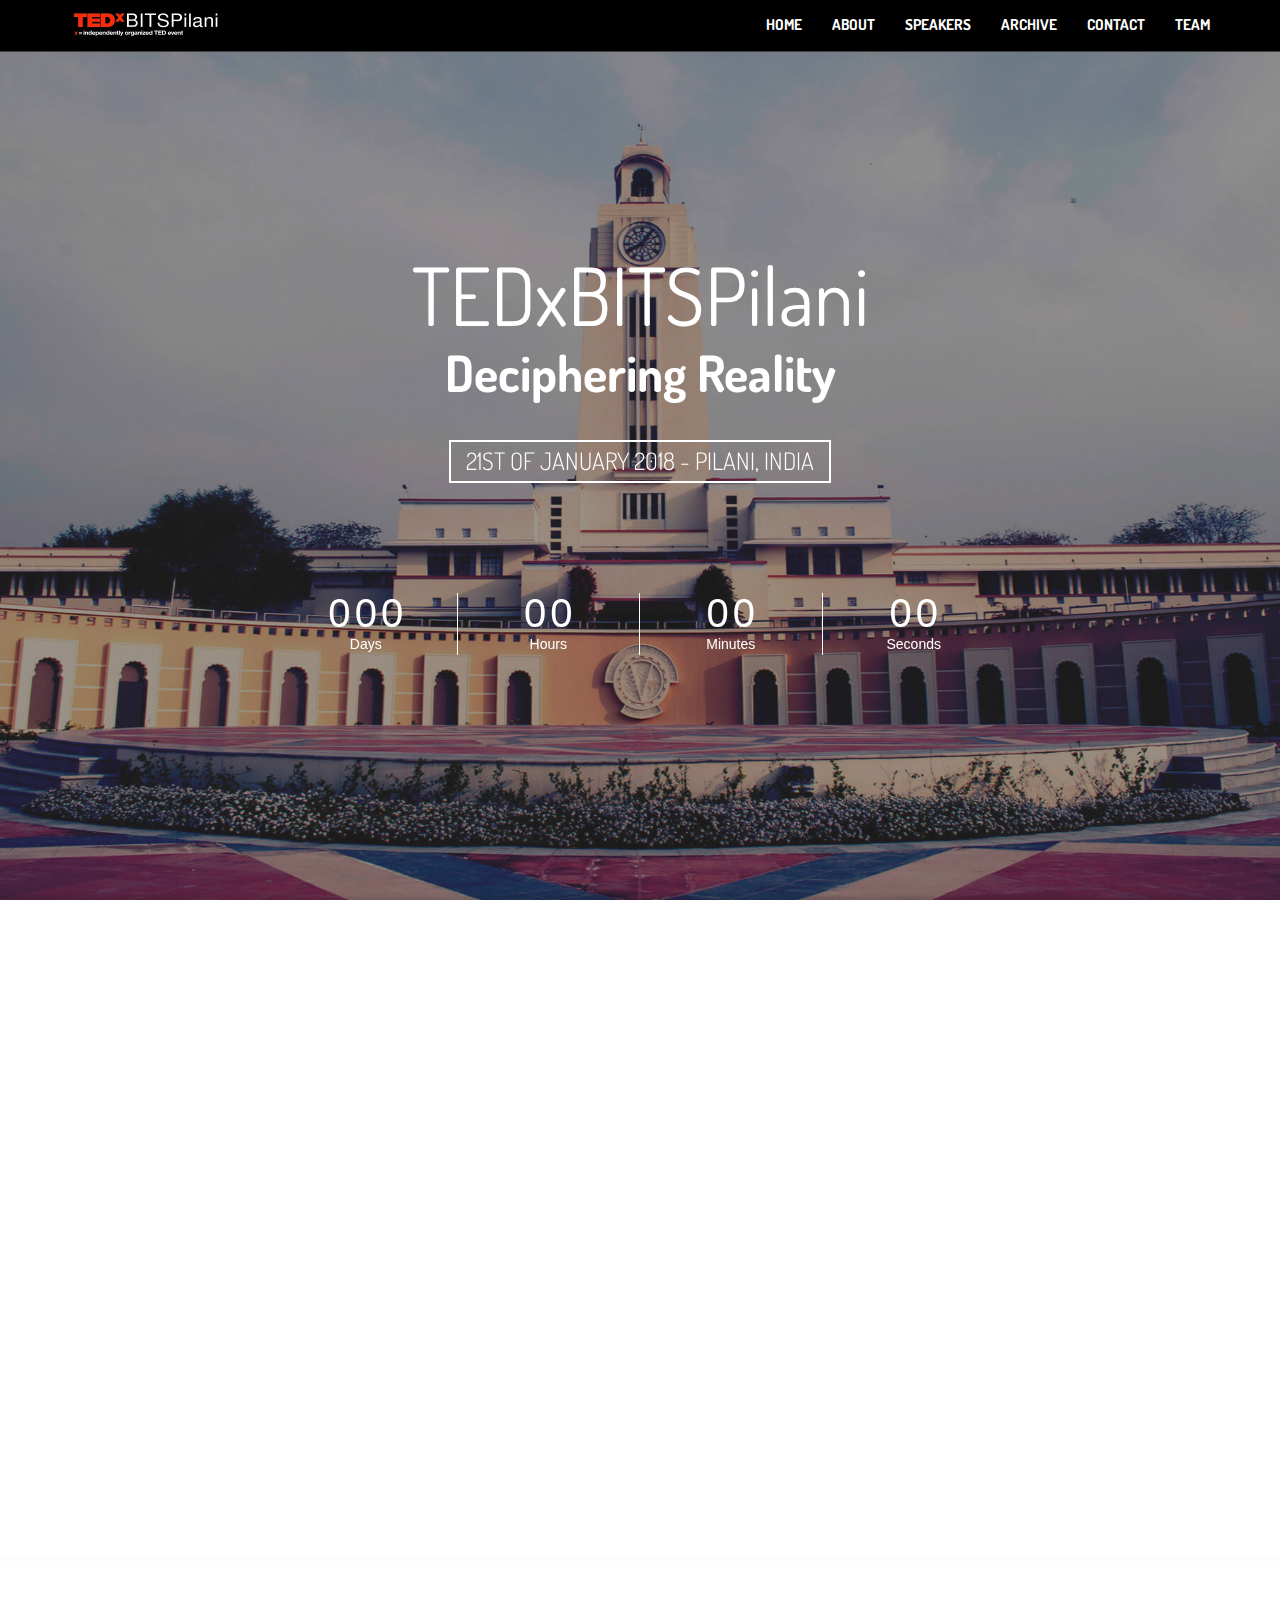
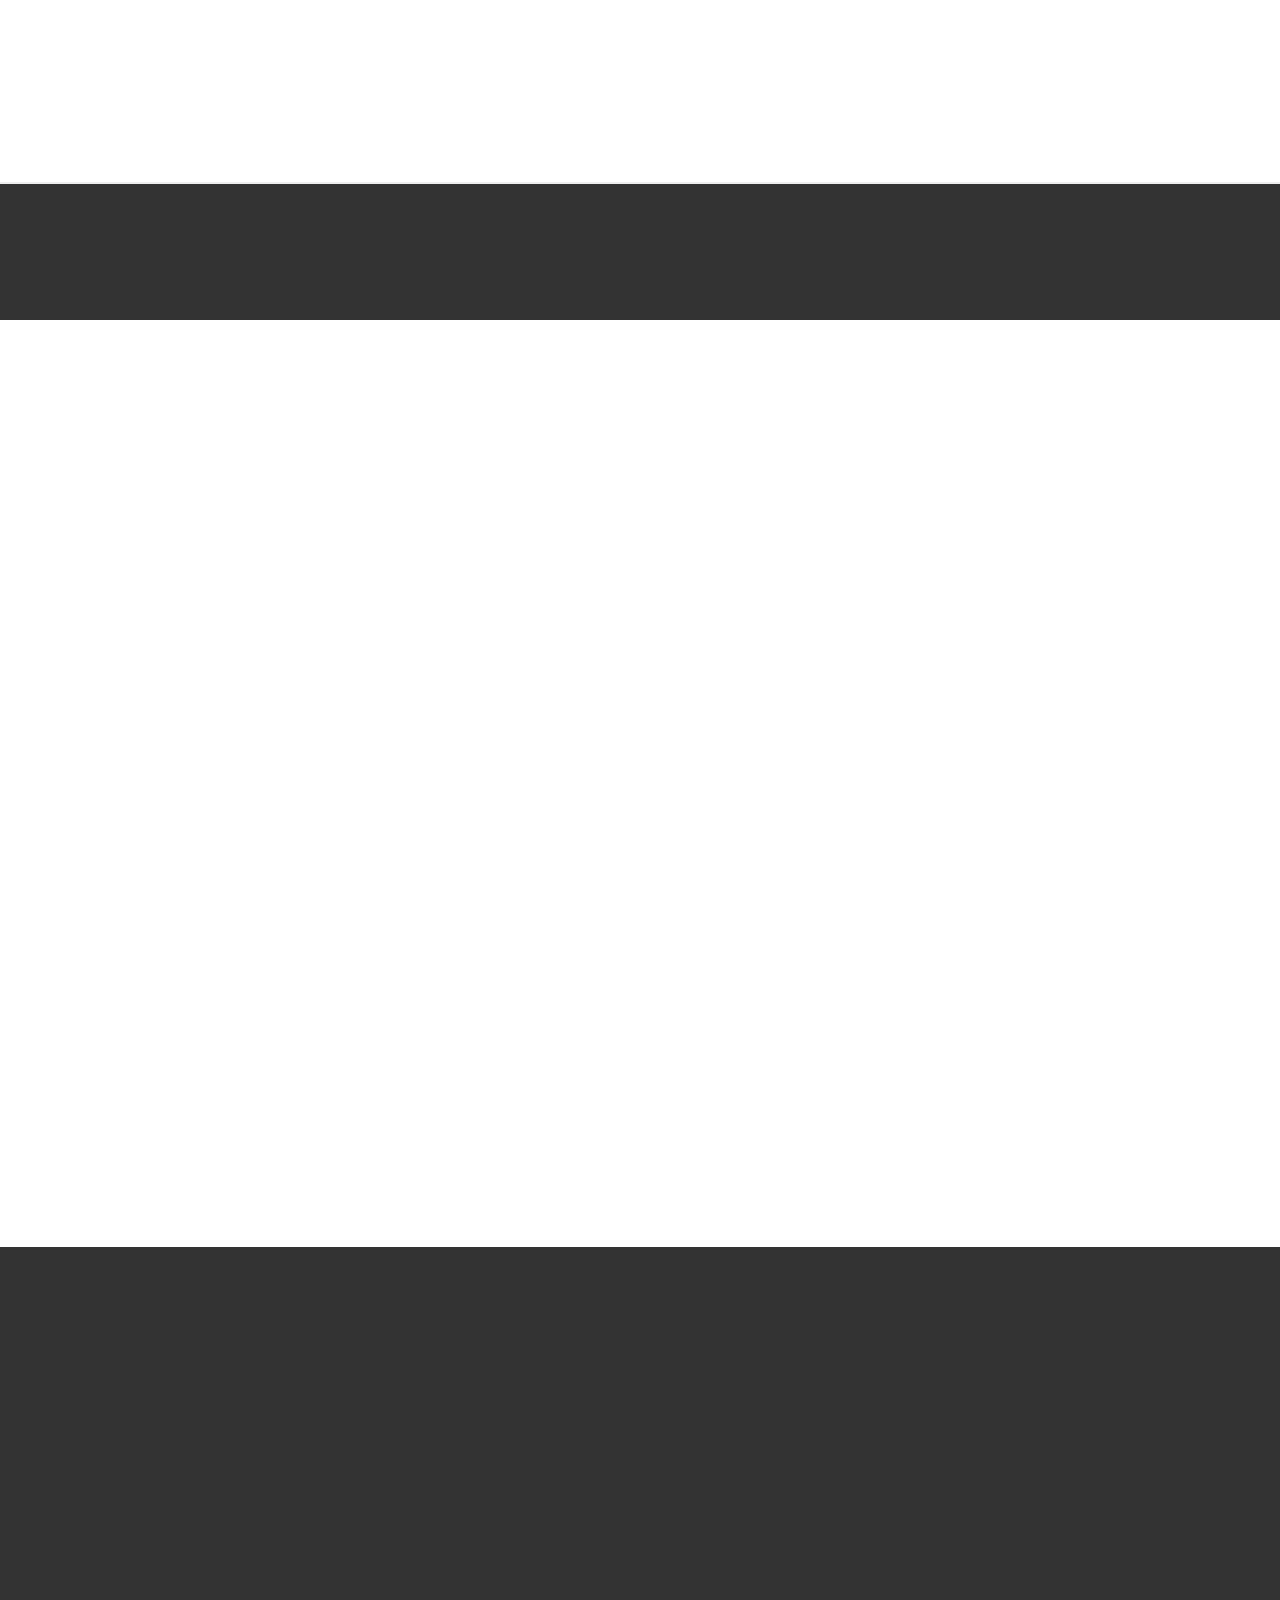
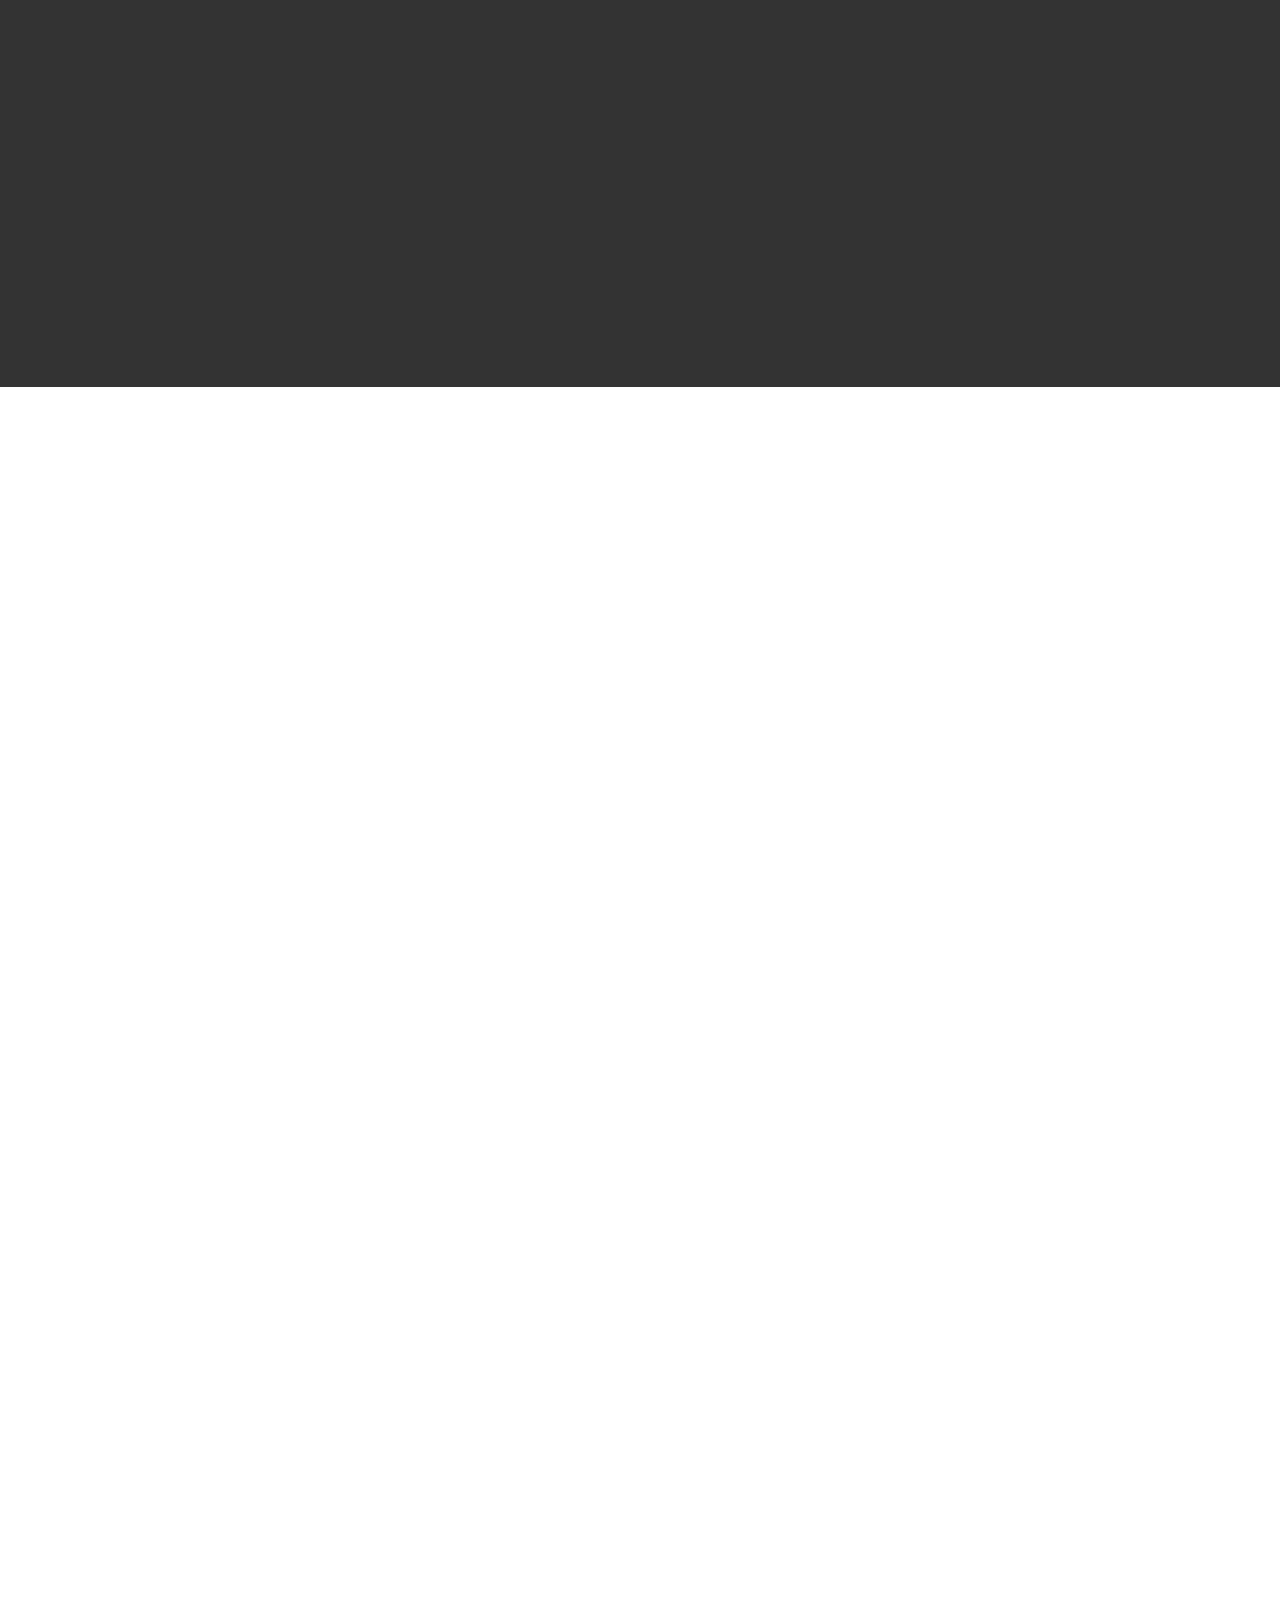
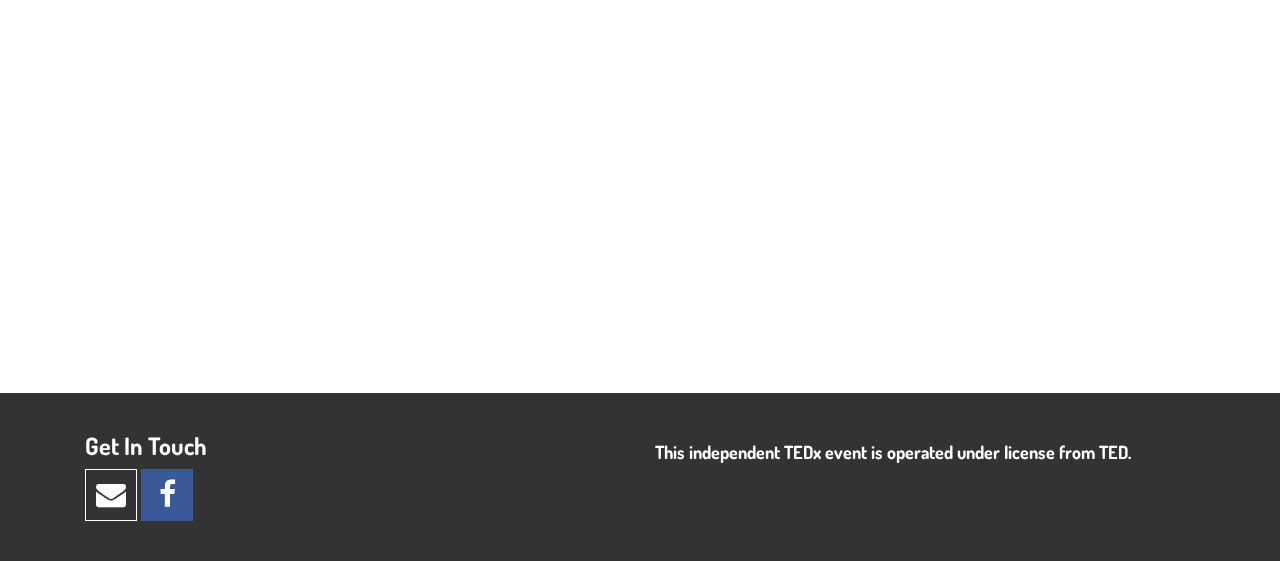
==== commit 89d76726: "tiny" ====
--- a/index.html
+++ b/index.html
@@ -49,9 +49,9 @@
                     <li>
                         <a href="#team" data-scroll>TEAM</a>
                     </li>
-                    <li>
+                    <!-- <li>
                         <a href="https://www.tedxbitspilani.com/blog/" target="_blank">BLOG</a>
-                    </li>
+                    </li> -->
                    <!--           Social Buttons in Nav
                     <li>
                         <a href="https://www.facebook.com/tedxbitspilani/" target="_blank">
@@ -90,7 +90,7 @@
             <h1 class="event-name wow fadeInDown">TEDxBITSPilani</h1>
             <h2 class=" wow fadeInDown" style="font-size: 5rem">Deciphering Reality</h2>
             <h3 class="event-details wow fadeInUp">21ST OF JANUARY 2018 - PILANI, INDIA</h3>
-            <div id="countdown" class="col-xs-12 col-sm-8 col-sm-offset-2 wow fadeInUp" data-wow-delay="1s" data-day="22" data-month="01" data-year="2017">
+            <div id="countdown" class="col-xs-12 col-sm-8 col-sm-offset-2 wow fadeInUp" data-wow-delay="1s" data-day="21" data-month="01" data-year="2018">
                 <div class="days col-xs-3">
                     <div class="digit">0</div>
                     <div class="digit">0</div>
@@ -119,8 +119,9 @@
 <section id="schedule">
     <div class="container">
         <div class="col-sm-6">
-            <h1 class="wow fadeInUp">Blank Canvas</h1>
-            <p class="host-words wow fadeInUp">Life is a canvas, where shades from different palettes meet into a concrete painting. Every person&rsquo;s life was earlier a blank paper, waiting to be filled by his actions. It is this blank canvas, which allows a person to think freely about what he wants to achieve in life, how much he wants to succeed and how colourful he wants his life&rsquo;s picture to be. The whites of this paper help a person organise a channel of thoughts, an ocean of beliefs; what we believe to be &lsquo;Ideas worth Sharing&rsquo;!</p>
+            <h1 class="wow fadeInUp">Deciphering Reality</h1>
+            <p class="host-words wow fadeInUp">We, as humans have an innate tendency to take 'reality' and 'perception' for granted. We never trouble ourselves to question what is 'real' to us, until we are faced by some problem or consequences. Normally humans would define what is real as what they perceive through the lens of belief and background, which differ from person-to-person. But don't you think that visualising things through this lens gives us a different picture of the world than what is the true 'reality'?<br>
+            It is this reality which we want everyone to decipher. Not through any lens, but after critical analysis of what is presented to them. Because when we can see through all the barriers of social restrictions, we will be able to bring better and holistic solutions for the world.</p>
             </div>
             <div class="col-sm-6 wow fadeInUp">
                 <div role="tabpanel">
@@ -189,11 +190,7 @@
                     <h1 class="wow fadeInUp">Speakers</h1>
                 </div>
             </div>
-            <div class="row speakers-content">
-
-<!--<h2 class="wow fadeInUp">To be Announced Soon</h2>-->
-                
-                
+            <div class="row speakers-content">      
 
             </div>
         </div>
@@ -216,80 +213,6 @@
             </div>
         </div>
     </section>
-    <!--<section id="sponsors" class="sponsors">
-        <div class="container">
-            <div class="col-sm-12 text-center">
-                <h1 class="wow fadeInUp">Sponsors</h1>
-            </div>
-            <br>
-            <br>
-            <div class="col-sm-10 col-sm-offset-1">
-                <div class="col-sm-4 col-xs-12 supporter wow bounceIn">
-                    <a href="http://www.schneider-electric.co.in/en/" target="_blank">
-                        <img src="img/sponsors/se.png" alt="Schneider Electric" class="img-responsive">
-                    </a>
-                        <span class="col-xs-12 hidden-xs bottom-align-text">Silver Sponsor</span>
-                </div>
-                <div class="col-sm-4 col-xs-12 supporter wow bounceIn" data-wow-delay="0.2s">
-                    <a href="http://ambergroupindia.com/" target="_blank">
-                        <img src="img/sponsors/amber.png" alt="Amber Groups" class="img-responsive">
-                    </a>
-                        <span class="col-xs-12 hidden-xs bottom-align-text">Gold Sponsor</span>
-                </div>
-                <div class="col-sm-4 col-xs-12 supporter wow bounceIn" data-wow-delay="0.2s">
-                    <a href="http://www.almondzglobal.com/" target="_blank">
-                        <img src="img/sponsors/almondz.png" alt="Almondz Global" class="img-responsive">
-                    </a>
-                    <span class="col-xs-12 hidden-xs bottom-align-text">Silver Sponsor</span>
-                </div>
-                <div class="col-sm-4 col-xs-12 supporter wow bounceIn" data-wow-delay="0.2s">
-                    <a href="https://www.instagram.com/candyshelves/" target="_blank">
-                        <img src="img/sponsors/eyecandy.jpg" alt="Eyecandy" class="img-responsive">
-                    </a>
-                    <span class="col-xs-12 hidden-xs bottom-align-text">Gift Partner</span>
-                </div>
-                <div class="col-sm-4 col-xs-12 supporter wow bounceIn" data-wow-delay="0.2s">
-                    <a href="http://www.bits-oasis.org/" target="_blank">
-                        <img src="img/sponsors/outp.png" alt="Oasis, BITS Pilani" class="img-responsive">
-                    </a>
-                    <span class="col-xs-12 hidden-xs bottom-align-text">Outreach Partner</span>
-                </div>
-                <div class="col-sm-4 col-xs-12  supporter wow bounceIn" data-wow-delay="0.2s">
-                    <a href="http://www.inkmar.com/" target="_blank">
-                        <img src="img/sponsors/inkmar.png" alt="Econotize" class="img-responsive">
-                    </a>
-                    <span class="col-xs-12 hidden-xs bottom-align-text">Merchandise Partner</span>
-                </div>
-                <div class="col-sm-4 col-xs-12 supporter wow bounceIn" data-wow-delay="0.2s">
-                    <a href="http://www.yuvaandtu.com/#Events" target="_blank">
-                        <img src="img/sponsors/yuvaan.jpg" alt="Yuvaan" class="img-responsive">
-                    </a>
-                    <span class="col-xs-12 hidden-xs bottom-align-text">Outreach Partner</span>
-                </div>
-                <div class="col-sm-4 col-xs-12  supporter wow bounceIn" data-wow-delay="0.2s">
-                    <a href="" target="_blank">
-                        <img src="img/sponsors/el.png" alt="Econotize" class="img-responsive">
-                    </a>
-                    <span class="col-xs-12 hidden-xs bottom-align-text">Outreach Partner</span>
-                </div>
-                <div class="col-sm-4 col-xs-12 supporter wow bounceIn" data-wow-delay="0.2s">
-                    <a href="https://edurev.in/" target="_blank">
-                        <img src="img/sponsors/edurev.png" alt="Edurev" class="img-responsive">
-                    </a>
-                    <span class="col-xs-12 hidden-xs bottom-align-text">Outreach Partner</span>
-                </div>
-                <div class="col-sm-4 col-sm-offset-4 col-xs-12 supporter wow bounceIn" data-wow-delay="0.2s">
-                    <a href="http://dubeat.com/" target="_blank">
-                        <img src="img/sponsors/dubeat.png" alt="Edurev" class="img-responsive">
-                    </a>
-                    <span class="col-xs-12 hidden-xs bottom-align-text">Online Media Partner</span>
-                </div>
-            </div>
-            <h4 class="text-center col-xs-12 wow fadeInUp">
-                Interested in becoming sponsor? <a href="#contact" data-scroll>Get in touch</a>
-            </h4>
-        </div>
-    </section>-->
     <section id="archive" class="archive">
         <div class="archive-header">
             <div class="container">
@@ -542,91 +465,103 @@
                 <div class="col-sm-4">
                     <div class="col-xs-12 team-box text-center wow fadeInUp">
                         <div class="team-box-img">
-                            <img class="img-responsive" src="img/team/prerna.jpg">
-                        </div>
-                        <h3>Prerna Bhatia</h3>
+                            <img class="img-responsive" src="img/team/richie.jpg">
+                        </div>
+                        <h3>Umang Simoniha</h3>
                         <div class="team-box-content">
                             Licensee<br>
-                            Email: prgbhatia7396@gmail.com<br>
-                            Phone: +91 7073506131
+                            Email: umangsimoniha@gmail.com<br>
+                            Phone: +91 8368811521
                         </div>
                     </div>
                 </div>
                 <div class="col-sm-4">
                     <div class="col-xs-12 team-box text-center wow fadeInUp">
                         <div class="team-box-img">
-                            <img class="img-responsive" src="img/team/aditi.jpg">
-                        </div>
-                        <h3>Aditi Sinha</h3>
+                            <img class="img-responsive" src="img/team/unknown.jpg">
+                        </div>
+                        <h3>Rajneesh Choubisa</h3>
+                        <div class="team-box-content">
+                            Team Mentor &amp; Faculty In-charge<br>
+                            Email: rajneesh.choubisa@pilani.bits-pilani.ac.in
+                        </div>
+                    </div>
+                </div>
+                <div class="col-sm-4">
+                    <div class="col-xs-12 team-box text-center wow fadeInUp">
+                        <div class="team-box-img">
+                            <img class="img-responsive" src="img/team/gujju.jpg">
+                        </div>
+                        <h3>Vishrut Shah</h3>
                         <div class="team-box-content">
                             Co Organizer<br>
-                            Email: sinha.aditi1002@gmail.com<br>
-                            Phone: +91 9928086877
-                        </div>
-                    </div>
-                </div>
-                <div class="col-sm-4">
-                    <div class="col-xs-12 team-box text-center wow fadeInUp">
-                        <div class="team-box-img">
-                            <img class="img-responsive" src="img/team/amrit.jpg">
-                        </div>
-                        <h3>Amrit Kochar</h3>
-                        <div class="team-box-content">
-                            Co Organizer<br>
-                            Email: amritkochar.007@gmail.com<br>
-                            Phone: +91 9928998920
+                            Email: vishrutshah@ymail.com<br>
+                            Phone: +91 7340485835
                         </div>
                     </div>
                 </div>
                 <div class="col-sm-3">
                     <div class="col-xs-12 team-box text-center wow fadeInUp">
                         <div class="team-box-img">
-                            <img class="img-responsive" src="img/team/ajit.jpg">
-                        </div>
-                        <h3>Ajit Pol</h3>
+                            <img class="img-responsive" src="img/team/blackie.jpg">
+                        </div>
+                        <h3>Ajay Shrinivas M</h3>
                         <div class="team-box-content">
                             Curation Head<br>
-                            Email: ajit.p.pol@gmail.com<br>
-                            Phone: +91 9929957132
+                            Email: f2015849@pilani.bits-pilani.ac.in<br>
+                            Phone: +91 9019719591
                         </div>
                     </div>
                 </div>
                 <div class="col-sm-3">
                     <div class="col-xs-12 team-box text-center wow fadeInUp">
                         <div class="team-box-img">
-                            <img class="img-responsive" src="img/team/haroon.jpg">
-                        </div>
-                        <h3>Haroon Faisal</h3>
+                            <img class="img-responsive" src="img/team/firangi.jpg">
+                        </div>
+                        <h3>Mohit Padhye</h3>
                         <div class="team-box-content">
                             Logistics Head<br>
-                            Email: 19haroon96@gmail.com<br>
-                            Phone: +91 9828623003
+                            Email: f2015137@pilani.bits-pilani.ac.in<br>
+                            Phone: +91 8003365705
                         </div>
                     </div>
                 </div>
                 <div class="col-sm-3">
                     <div class="col-xs-12 team-box text-center wow fadeInUp">
                         <div class="team-box-img">
-                            <img class="img-responsive" src="img/team/shivesh.jpg">
-                        </div>
-                        <h3>Shivesh Ganju</h3>
+                            <img class="img-responsive" src="img/team/cabbie.jpg">
+                        </div>
+                        <h3>Anmol Gupta</h3>
                         <div class="team-box-content">
                             Sponsorship Head<br>
-                            Email: shiveshganju@gmail.com<br>
-                            Phone: +91 9958819931
+                            Email: f2015635@pilani.bits-pilani.ac.in<br>
+                            Phone: +91 8700100641
                         </div>
                     </div>
                 </div>
                 <div class="col-sm-3">
                     <div class="col-xs-12 team-box text-center wow fadeInUp">
                         <div class="team-box-img">
-                            <img class="img-responsive" src="img/team/shrikant.jpg">
-                        </div>
-                        <h3>Shrikant Khandelwal</h3>
+                            <img class="img-responsive" src="img/team/fatty.jpg">
+                        </div>
+                        <h3>Arpit Agarwal</h3>
+                        <div class="team-box-content">
+                            Public Relations Head<br>
+                            Email: arpit.agarwal181@gmail.com<br>
+                            Phone: +91 7891764101
+                        </div>
+                    </div>
+                </div>
+                <div class="col-sm-3">
+                    <div class="col-xs-12 team-box text-center wow fadeInUp">
+                        <div class="team-box-img">
+                            <img class="img-responsive" src="img/team/taktak.jpg">
+                        </div>
+                        <h3>Devanshu Tak</h3>
                         <div class="team-box-content">
                             Design Head<br>
-                            Email: skkhandelwal29@gmail.com<br>
-                            Phone: +91 9075466683
+                            Email: f2015483@pilani.bits-pilani.ac.in<br>
+                            Phone: +91 8003141801
                         </div>
                     </div>
                 </div>
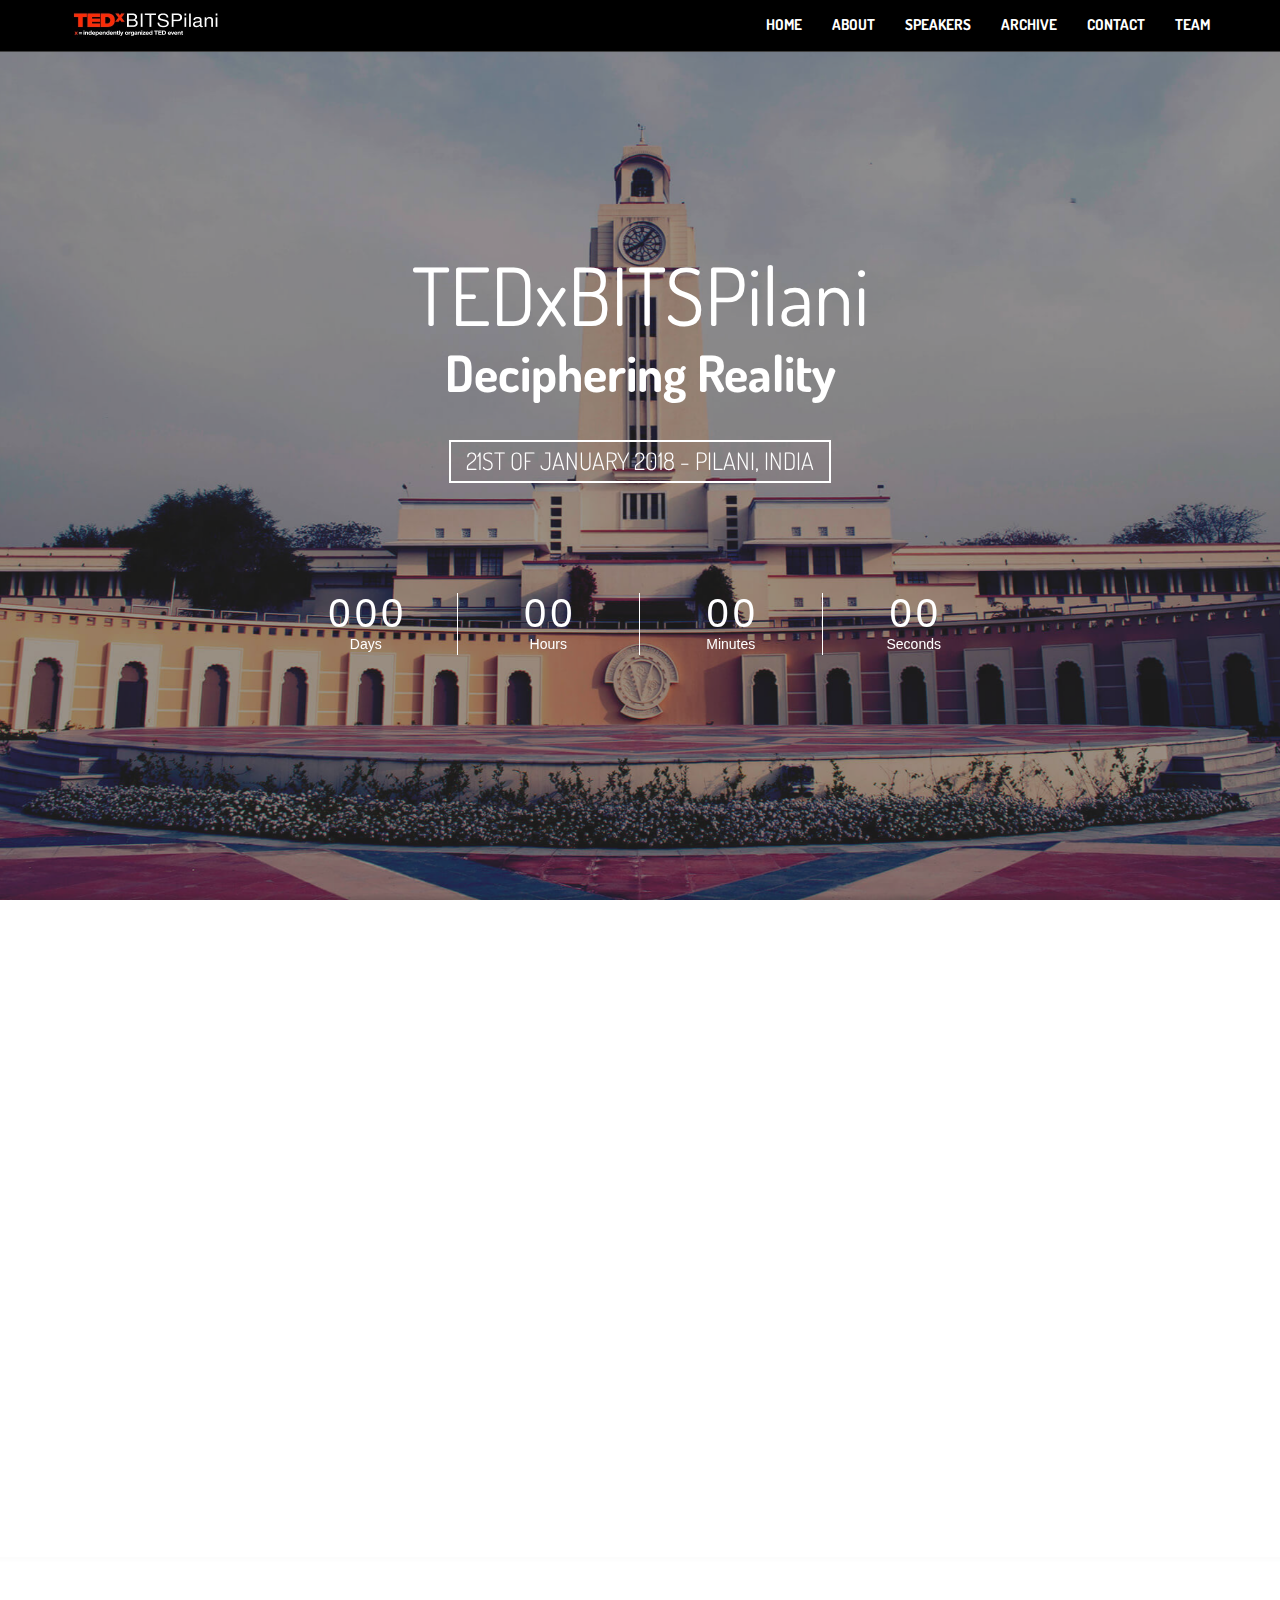
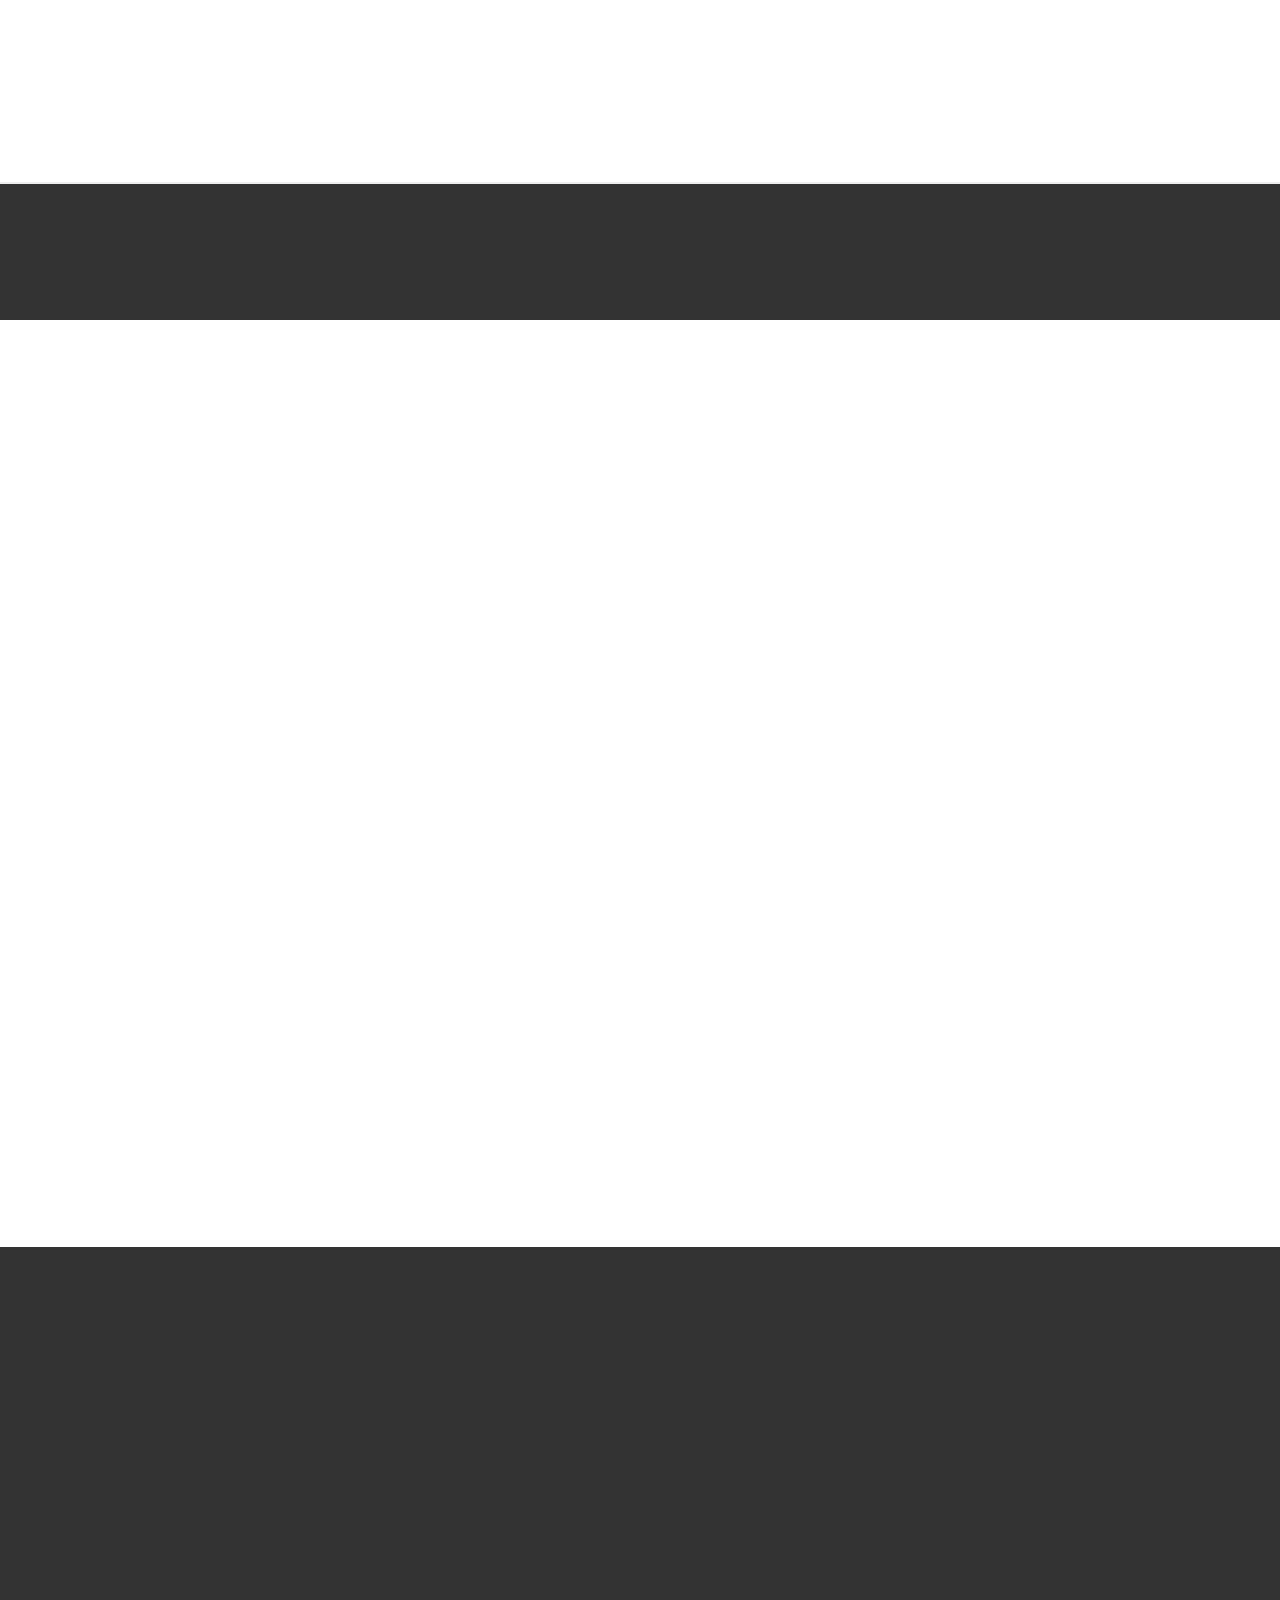
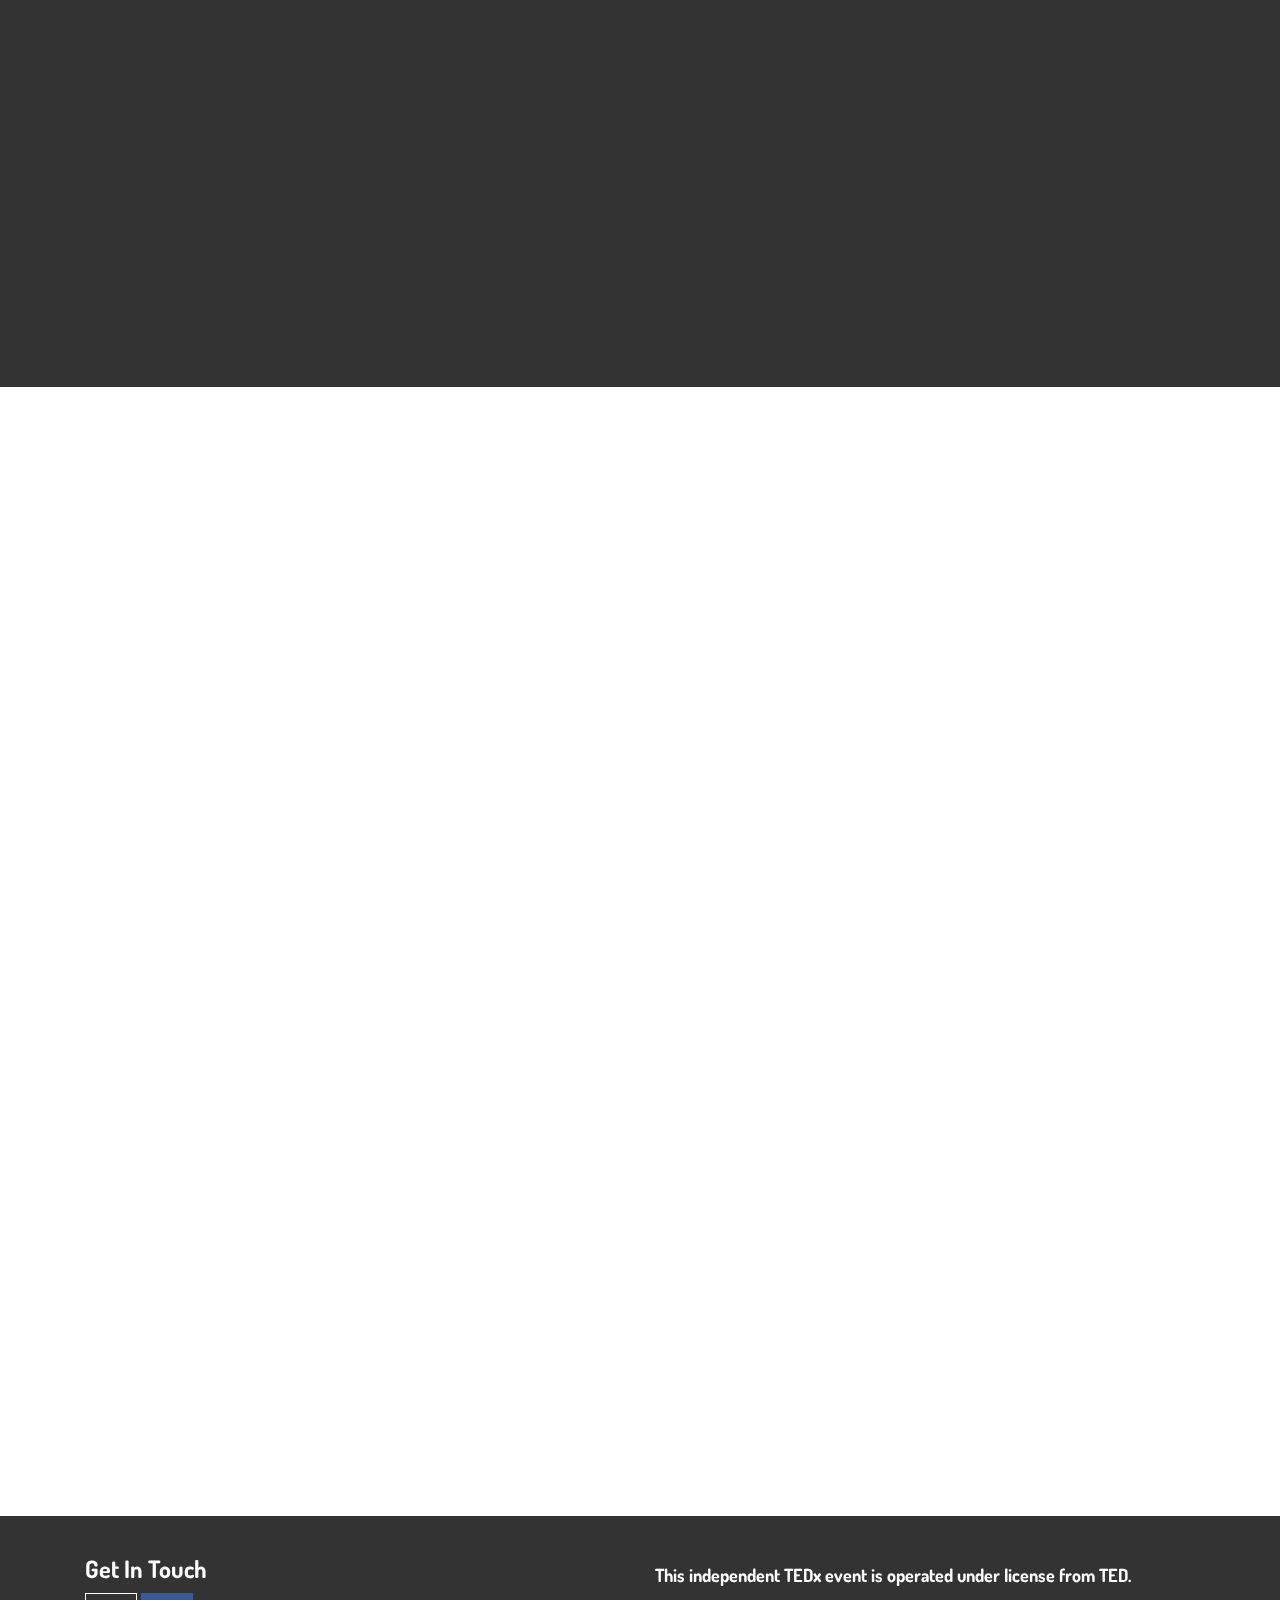
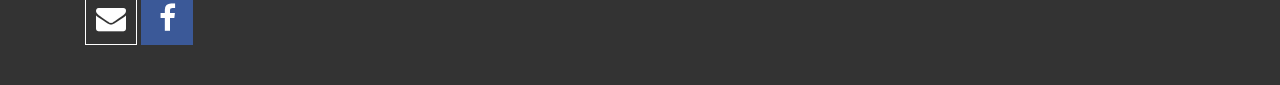
==== commit 883000a6: "minor" ====
--- a/index.html
+++ b/index.html
@@ -462,7 +462,7 @@
                 </div>
             </div>
             <div class="row">
-                <div class="col-sm-4">
+                <div class="col-sm-3">
                     <div class="col-xs-12 team-box text-center wow fadeInUp">
                         <div class="team-box-img">
                             <img class="img-responsive" src="img/team/richie.jpg">
@@ -475,7 +475,7 @@
                         </div>
                     </div>
                 </div>
-                <div class="col-sm-4">
+                <div class="col-sm-3">
                     <div class="col-xs-12 team-box text-center wow fadeInUp">
                         <div class="team-box-img">
                             <img class="img-responsive" src="img/team/unknown.jpg">
@@ -487,7 +487,7 @@
                         </div>
                     </div>
                 </div>
-                <div class="col-sm-4">
+                <div class="col-sm-3">
                     <div class="col-xs-12 team-box text-center wow fadeInUp">
                         <div class="team-box-img">
                             <img class="img-responsive" src="img/team/gujju.jpg">
